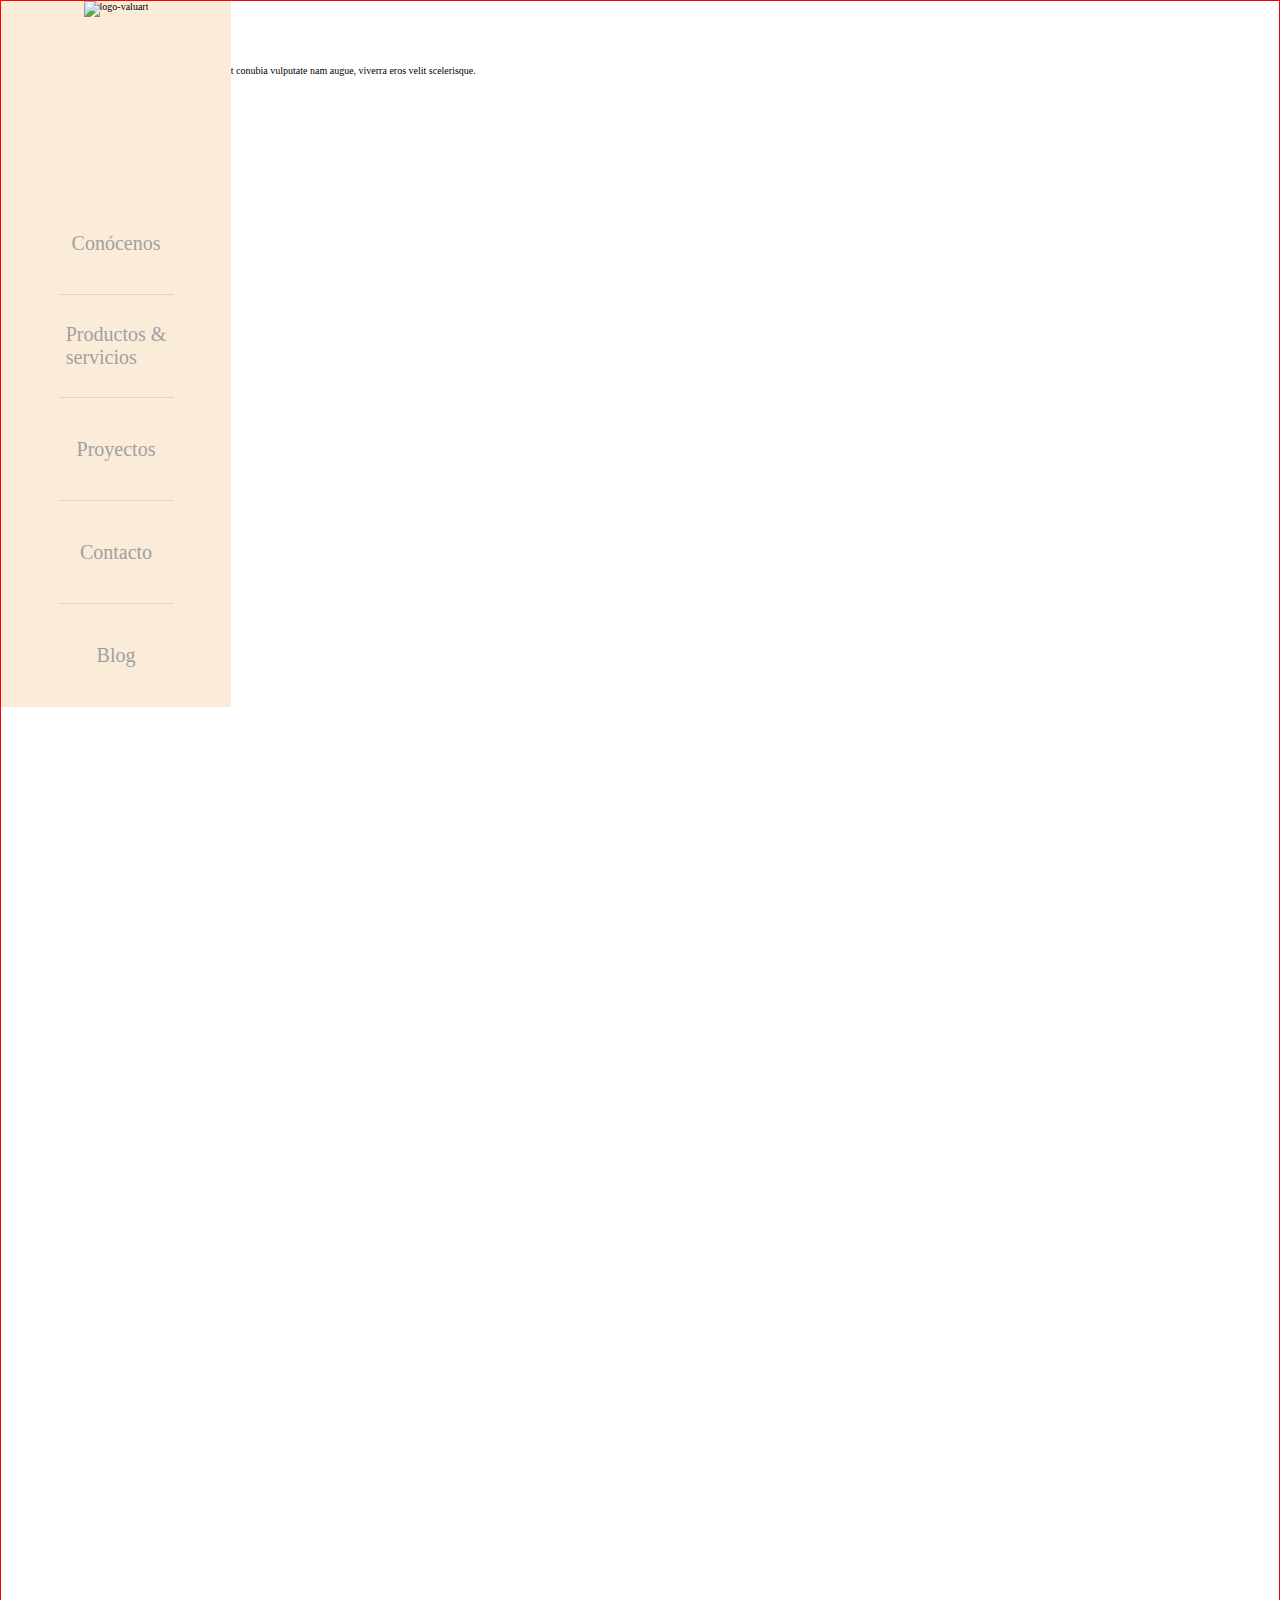
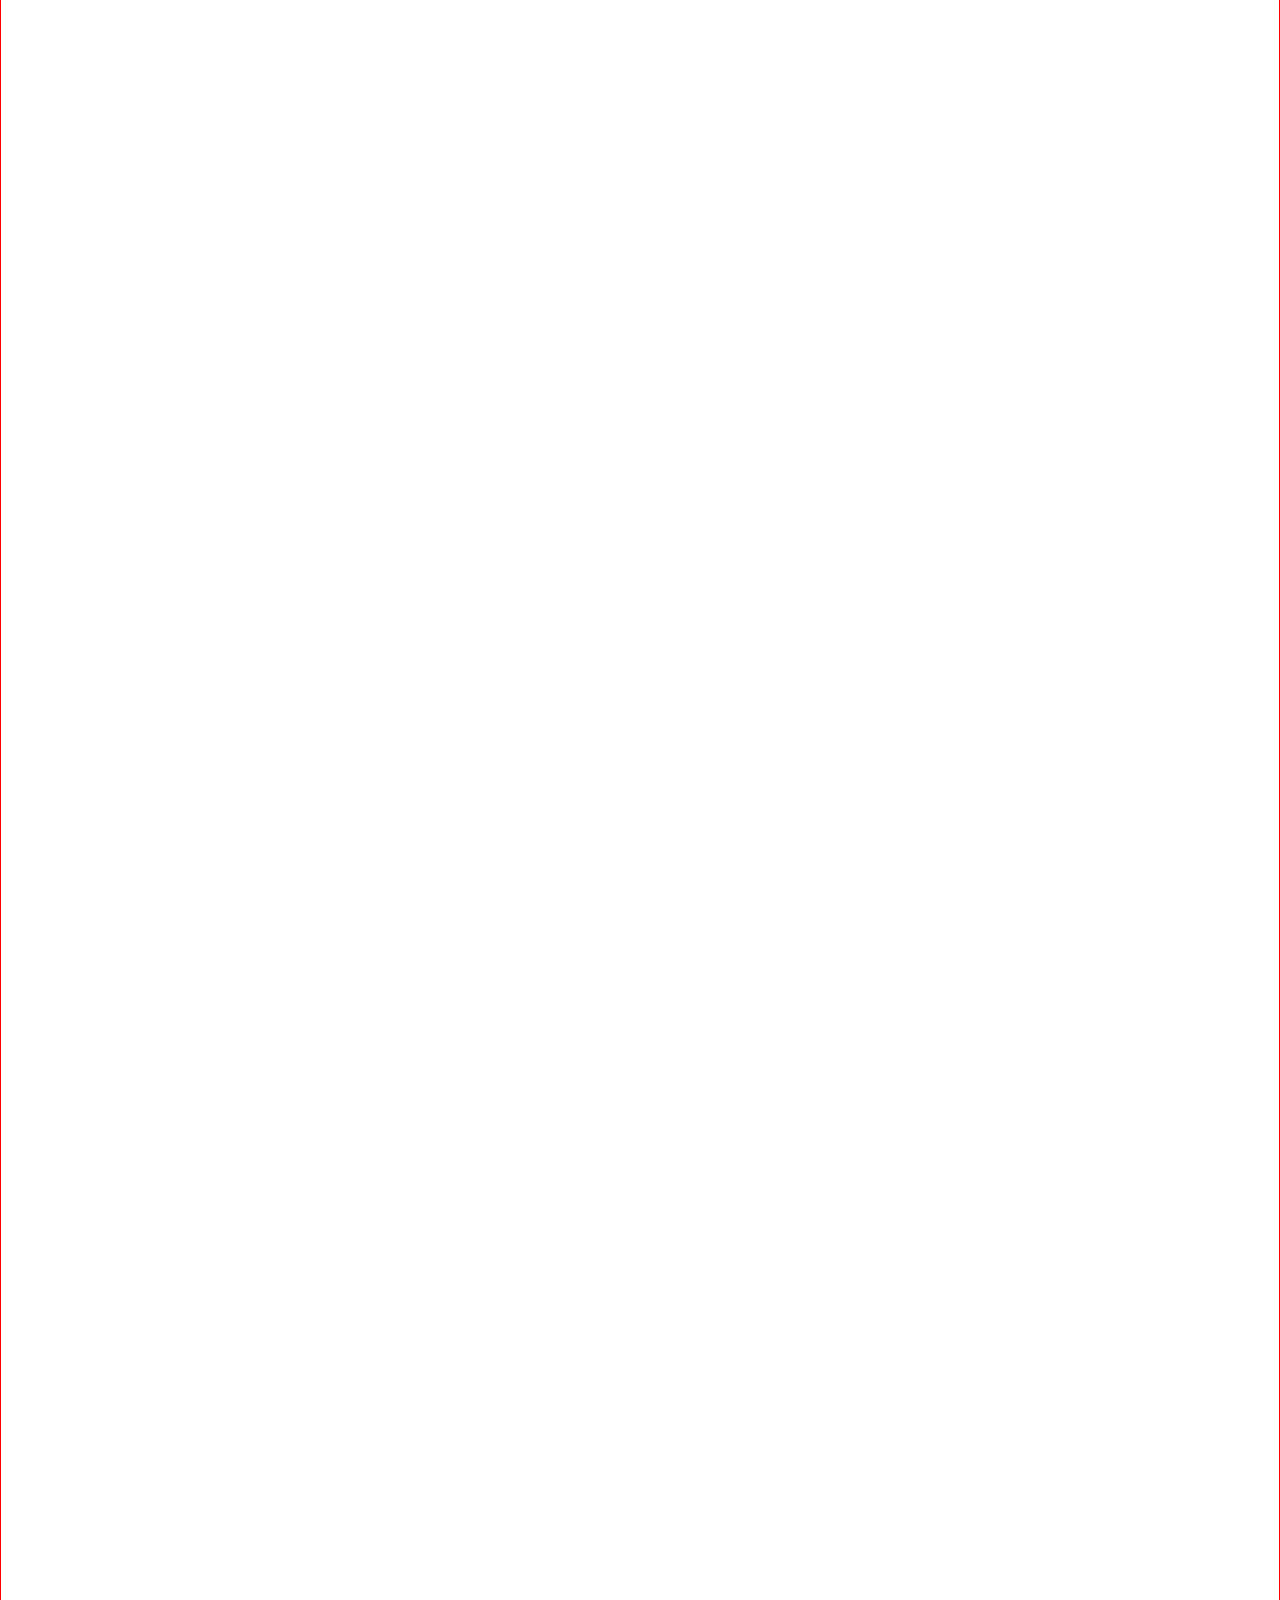
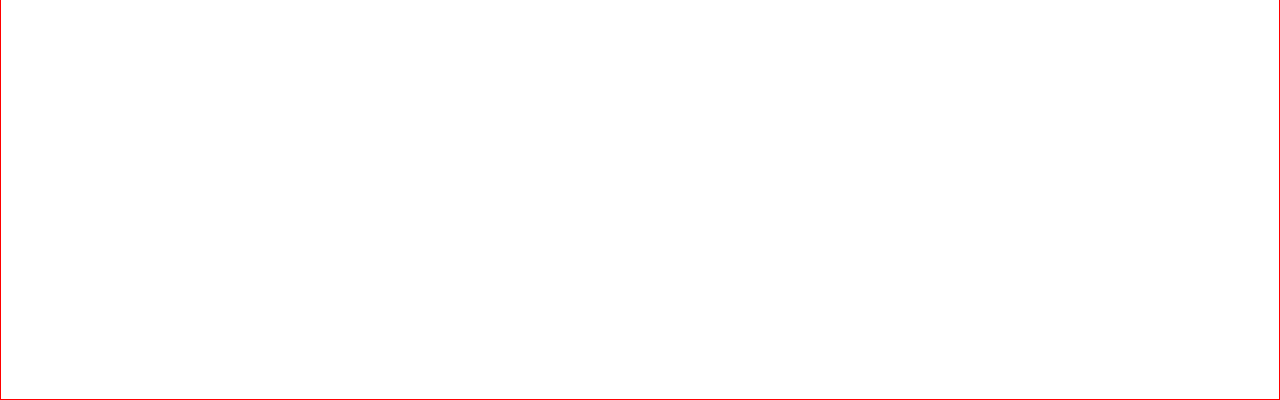
==== html/index.html @ 2ddb2eca "Finalizada barra de navegacion" ====
<!DOCTYPE html>
<html>
  <head>
    <meta charset="UTF-8">
    <link rel="stylesheet" href="../css/main.css">
    <meta name="viewport" content="width=device-width, initial-scale=1.0">
    <title>Valuart</title>
  </head>
  <body>
    <header class="navegation">
      <div class="navegation__icon"><img src="../img/Logo_Vualart.svg" alt="logo-valuart"></div>
      <nav>
        <ul>
          <li><a href="#">Conócenos</a></li>
          <li><a href="#">Productos & </br> servicios</a></li>
          <li><a href="#">Proyectos</a></li>
          <li><a href="#">Contacto</a></li>
          <li><a href="#">Blog</a></li>
        </ul>
      </nav>
    </header>
    <section class="banner">
      <div class="banner__img"><img src="img/"></div>
      <h1>Espacios </br> con personalidad</h1>
      <p>16 Lorem ipsum dolor sit amet consectetur, adipiscing elit conubia vulputate nam augue, viverra eros velit scelerisque.</p>
      <button class="banner__boton">Más info</button>
    </section>
  </body>
</html>
---- css/main.css ----
* {
  margin: 0;
  padding: 0;
  box-sizing: border-box;
}

body {
  width: 100%;
  max-width: 1366px;
  height: 400vh;
  margin: 0 auto;
  border: 1px solid red;
  font-size: 10px;
}

.navegation {
  display: flex;
  flex-direction: column;
  width: 230px;
  height: 706px;
  background-color: #FBECD9;
  justify-content: center;
  align-items: center;
  position: fixed;
}
.navegation__icon {
  display: flex;
  justify-content: center;
  width: 230px;
  height: 28.1em;
}
.navegation li {
  display: flex;
  flex-direction: column;
  align-items: center;
  width: 230px;
  height: 103px;
  list-style: none;
}
.navegation li a {
  display: flex;
  flex-direction: column;
  justify-content: center;
  align-items: center;
  width: inherit;
  height: inherit;
  font-size: 2em;
  color: #A0A0A0;
  text-decoration: none;
}
.navegation li a:hover {
  background-color: #EFE1C1;
}
.navegation li::after {
  content: "";
  width: 50%;
  border-bottom: 1px solid rgba(160, 160, 160, 0.3);
}
.navegation li:nth-child(5)::after {
  border-bottom: 0;
}
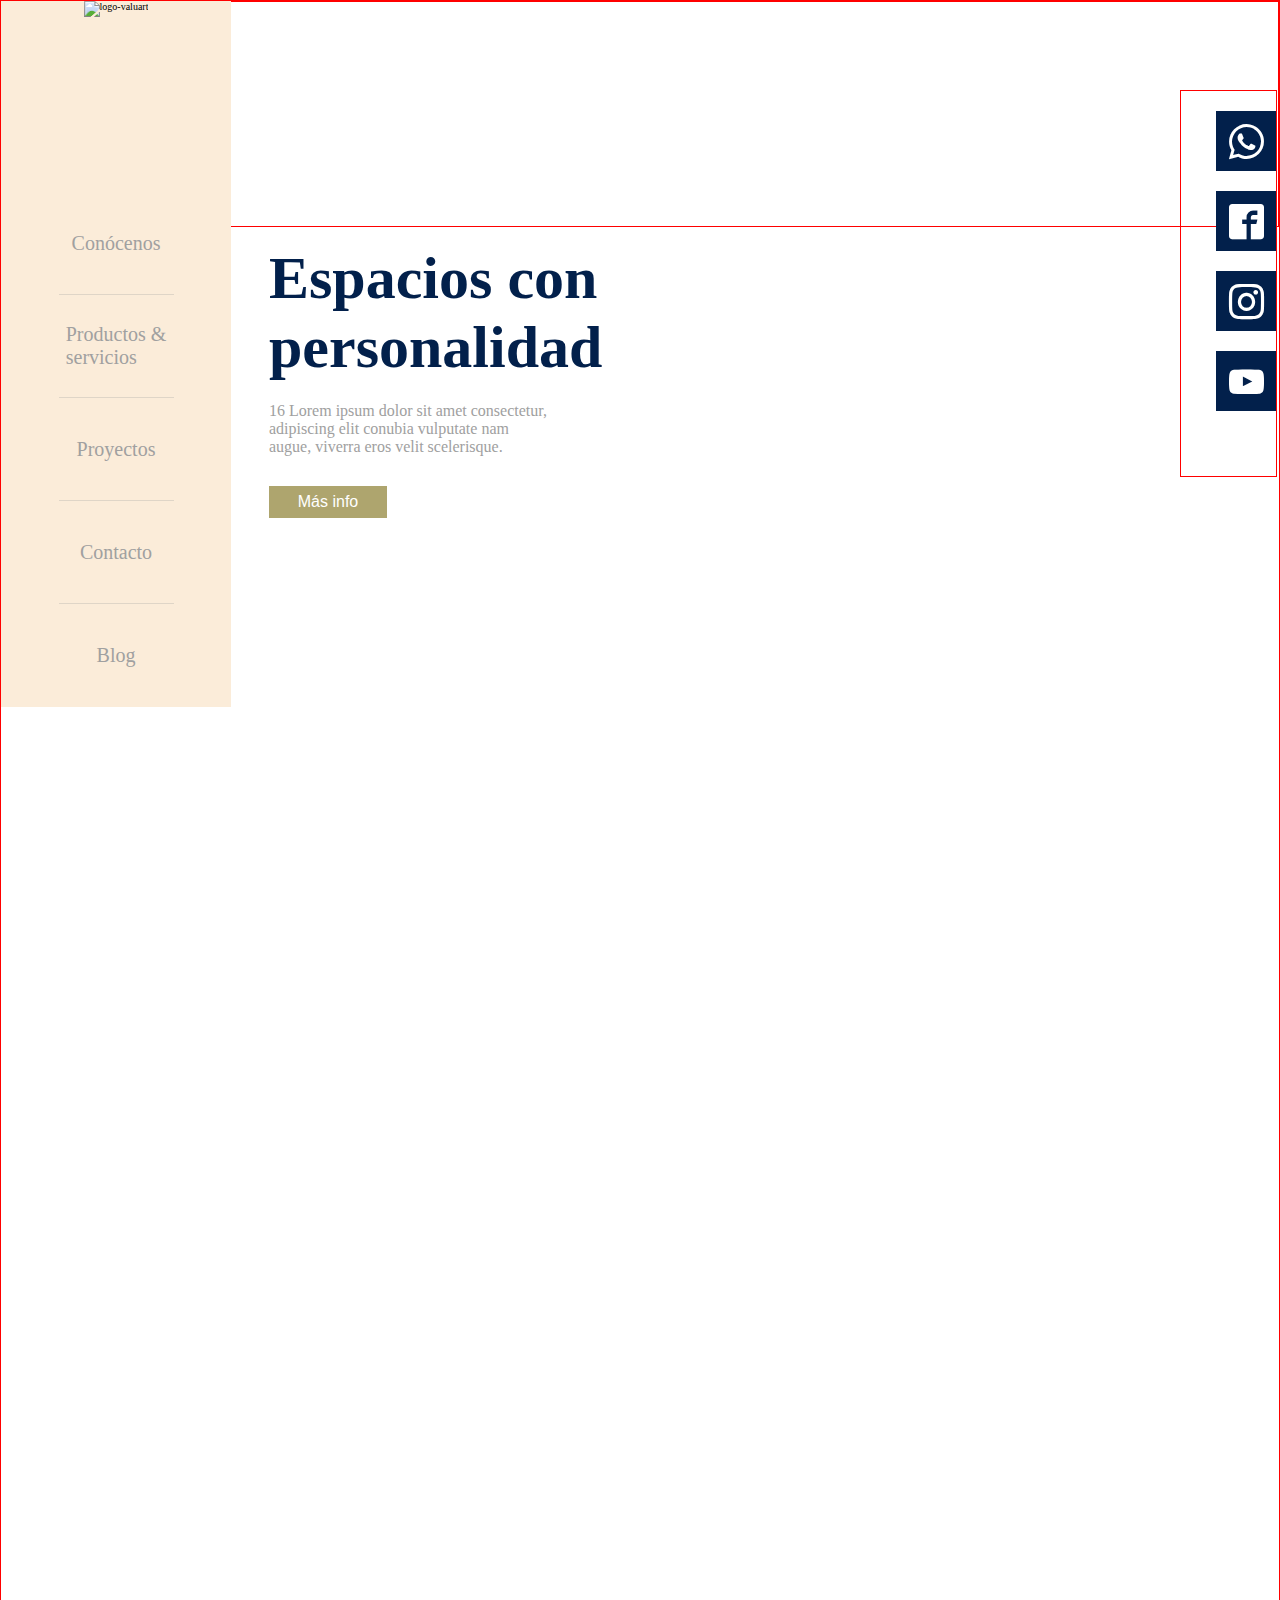
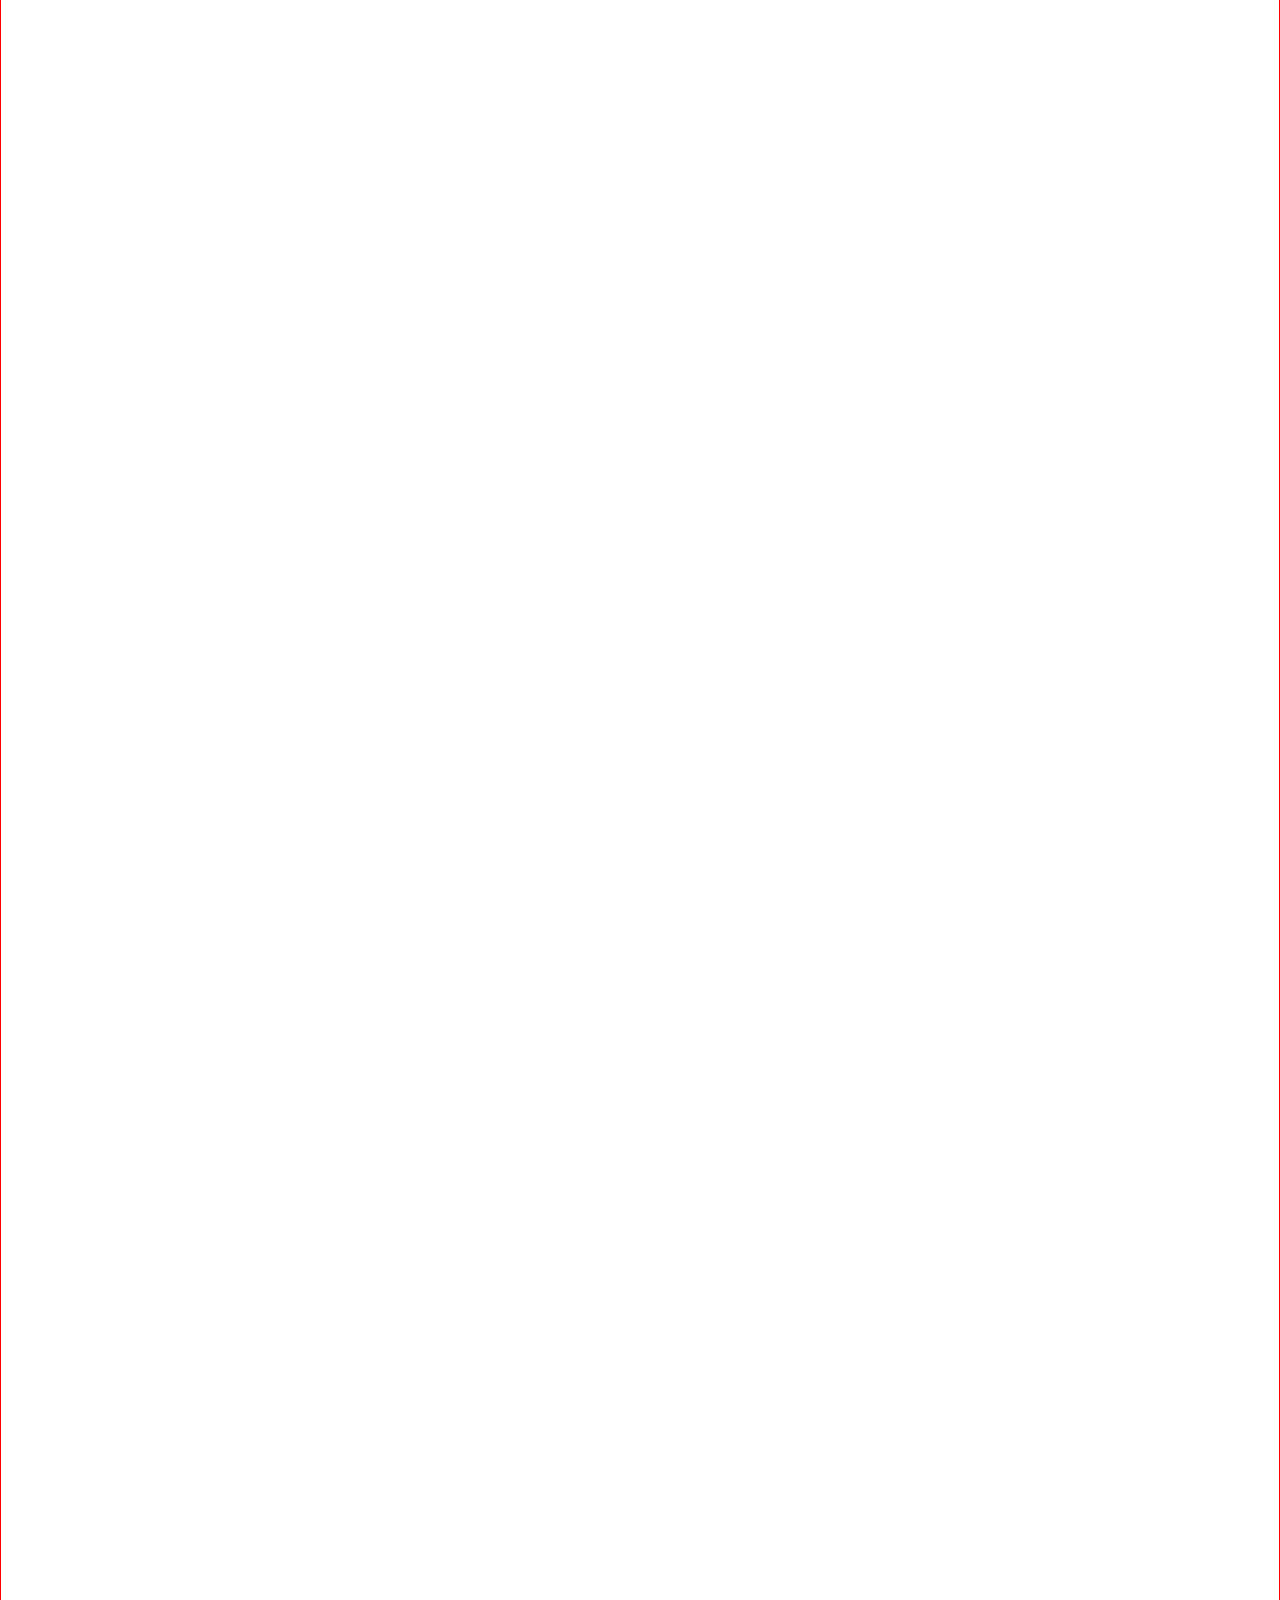
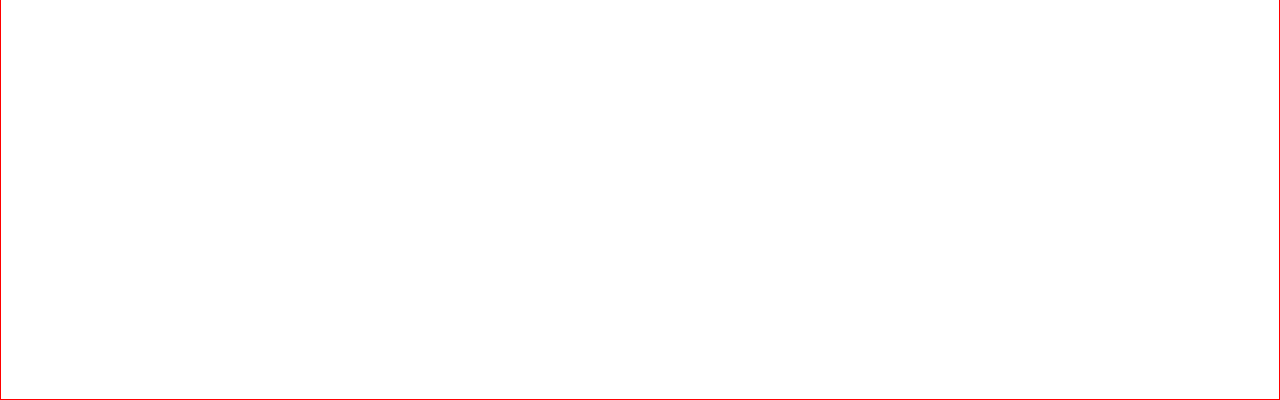
==== commit 03c38316: "Finalizacion de header" ====
--- a/html/index.html
+++ b/html/index.html
@@ -3,6 +3,8 @@
   <head>
     <meta charset="UTF-8">
     <link rel="stylesheet" href="../css/main.css">
+    <link rel="stylesheet" href="../css/style.css">
+    <link rel="font" href="icomoon.ttf">
     <meta name="viewport" content="width=device-width, initial-scale=1.0">
     <title>Valuart</title>
   </head>
@@ -19,10 +21,16 @@
         </ul>
       </nav>
     </header>
+    <section class="rrss">
+      <div class="rrss__icon"><a><span class="icon-whatsapp"></span></a></div>
+      <div class="rrss__icon"><a><span class="icon-facebook2"></span></a></div>
+      <div class="rrss__icon"><a><span class="icon-instagram"></span></a></div>
+      <div class="rrss__icon"><a><span class="icon-youtube"></span></a></div>
+    </section>
     <section class="banner">
-      <div class="banner__img"><img src="img/"></div>
-      <h1>Espacios </br> con personalidad</h1>
-      <p>16 Lorem ipsum dolor sit amet consectetur, adipiscing elit conubia vulputate nam augue, viverra eros velit scelerisque.</p>
+      <div class="banner__img"><img srcset="../img/Vualart-cover-6@2x.jpg , ../img/Vualart-cover-6.jpg x2"></div>
+      <h1>Espacios con personalidad</h1>
+      <p>16 Lorem ipsum dolor sit amet consectetur, </br>adipiscing elit conubia vulputate nam </br>augue, viverra eros velit scelerisque.</p>
       <button class="banner__boton">Más info</button>
     </section>
   </body>
--- a/css/main.css
+++ b/css/main.css
@@ -1,7 +1,50 @@
+@charset "UTF-8";
+@font-face {
+  font-family: "icomoon";
+  src: url("../fonts/icomoon.eot?ugz6d7");
+  src: url("fonts/icomoon.eot?ugz6d7#iefix") format("embedded-opentype"), url("../fonts/icomoon.ttf?ugz6d7") format("truetype"), url("../fonts/icomoon.woff?ugz6d7") format("woff"), url("../fonts/icomoon.svg?ugz6d7#icomoon") format("svg");
+  font-weight: normal;
+  font-style: normal;
+  font-display: block;
+}
+[class^=icon-], [class*=" icon-"] {
+  /* use !important to prevent issues with browser extensions that change fonts */
+  font-family: "icomoon" !important;
+  speak: none;
+  font-style: normal;
+  font-weight: normal;
+  font-variant: normal;
+  text-transform: none;
+  line-height: 1;
+  /* Better Font Rendering =========== */
+  -webkit-font-smoothing: antialiased;
+  -moz-osx-font-smoothing: grayscale;
+}
+
+.icon-facebook2:before {
+  content: "";
+}
+
+.icon-instagram:before {
+  content: "";
+}
+
+.icon-whatsapp:before {
+  content: "";
+}
+
+.icon-youtube:before {
+  content: "";
+}
+
 * {
   margin: 0;
   padding: 0;
   box-sizing: border-box;
+}
+
+html {
+  font-size: 10px;
 }
 
 body {
@@ -10,7 +53,6 @@
   height: 400vh;
   margin: 0 auto;
   border: 1px solid red;
-  font-size: 10px;
 }
 
 .navegation {
@@ -22,12 +64,13 @@
   justify-content: center;
   align-items: center;
   position: fixed;
+  z-index: 2;
 }
 .navegation__icon {
   display: flex;
   justify-content: center;
   width: 230px;
-  height: 28.1em;
+  height: 28.1rem;
 }
 .navegation li {
   display: flex;
@@ -44,7 +87,7 @@
   align-items: center;
   width: inherit;
   height: inherit;
-  font-size: 2em;
+  font-size: 2rem;
   color: #A0A0A0;
   text-decoration: none;
 }
@@ -58,4 +101,95 @@
 }
 .navegation li:nth-child(5)::after {
   border-bottom: 0;
+}
+
+.rrss {
+  display: flex;
+  flex-direction: column;
+  align-items: flex-end;
+  width: 9.7rem;
+  height: 38.7rem;
+  border: 1px solid red;
+  position: fixed;
+  top: 90px;
+  left: 92.2vw;
+  z-index: 2;
+}
+.rrss__icon {
+  display: flex;
+  flex-direction: column;
+  justify-content: center;
+  align-items: center;
+  width: 60px;
+  height: 60px;
+  margin-top: 20px;
+  background-color: #02204B;
+}
+.rrss__icon a {
+  width: inherit;
+  height: inherit;
+  display: flex;
+  align-items: center;
+  justify-content: center;
+}
+.rrss__icon .icon-whatsapp {
+  font-size: 35px;
+  color: white;
+}
+.rrss__icon .icon-facebook2 {
+  font-size: 35px;
+  color: white;
+}
+.rrss__icon .icon-instagram {
+  font-size: 35px;
+  color: white;
+}
+.rrss__icon .icon-youtube {
+  font-size: 35px;
+  color: white;
+}
+
+.banner {
+  width: 100%;
+  height: auto;
+  border: 1px solid red;
+  position: relative;
+}
+.banner__img {
+  width: 100%;
+  position: absolute;
+  overflow: hidden;
+}
+.banner__img img {
+  border-image: fill;
+  position: relative;
+  right: -130px;
+}
+.banner h1 {
+  width: 100%;
+  max-width: 350px;
+  font-size: 6em;
+  position: relative;
+  left: 267px;
+  top: 242px;
+  color: #02204B;
+  z-index: 2;
+}
+.banner p {
+  position: relative;
+  left: 267px;
+  top: 262px;
+  font-size: 1.6rem;
+  color: #A0A0A0;
+}
+.banner__boton {
+  position: relative;
+  left: 267px;
+  top: 292px;
+  width: 118px;
+  height: 32px;
+  font-size: 1.6rem;
+  background-color: #AEA56E;
+  color: white;
+  border: 0;
 }--- a/css/style.css
+++ b/css/style.css
@@ -0,0 +1,39 @@
+@font-face {
+  font-family: 'icomoon';
+  src:  url('fonts/icomoon.eot?ugz6d7');
+  src:  url('fonts/icomoon.eot?ugz6d7#iefix') format('embedded-opentype'),
+    url('fonts/icomoon.ttf?ugz6d7') format('truetype'),
+    url('fonts/icomoon.woff?ugz6d7') format('woff'),
+    url('fonts/icomoon.svg?ugz6d7#icomoon') format('svg');
+  font-weight: normal;
+  font-style: normal;
+  font-display: block;
+}
+
+[class^="icon-"], [class*=" icon-"] {
+  /* use !important to prevent issues with browser extensions that change fonts */
+  font-family: 'icomoon' !important;
+  speak: none;
+  font-style: normal;
+  font-weight: normal;
+  font-variant: normal;
+  text-transform: none;
+  line-height: 1;
+
+  /* Better Font Rendering =========== */
+  -webkit-font-smoothing: antialiased;
+  -moz-osx-font-smoothing: grayscale;
+}
+
+.icon-facebook2:before {
+  content: "\ea91";
+}
+.icon-instagram:before {
+  content: "\ea92";
+}
+.icon-whatsapp:before {
+  content: "\ea93";
+}
+.icon-youtube:before {
+  content: "\ea9d";
+}
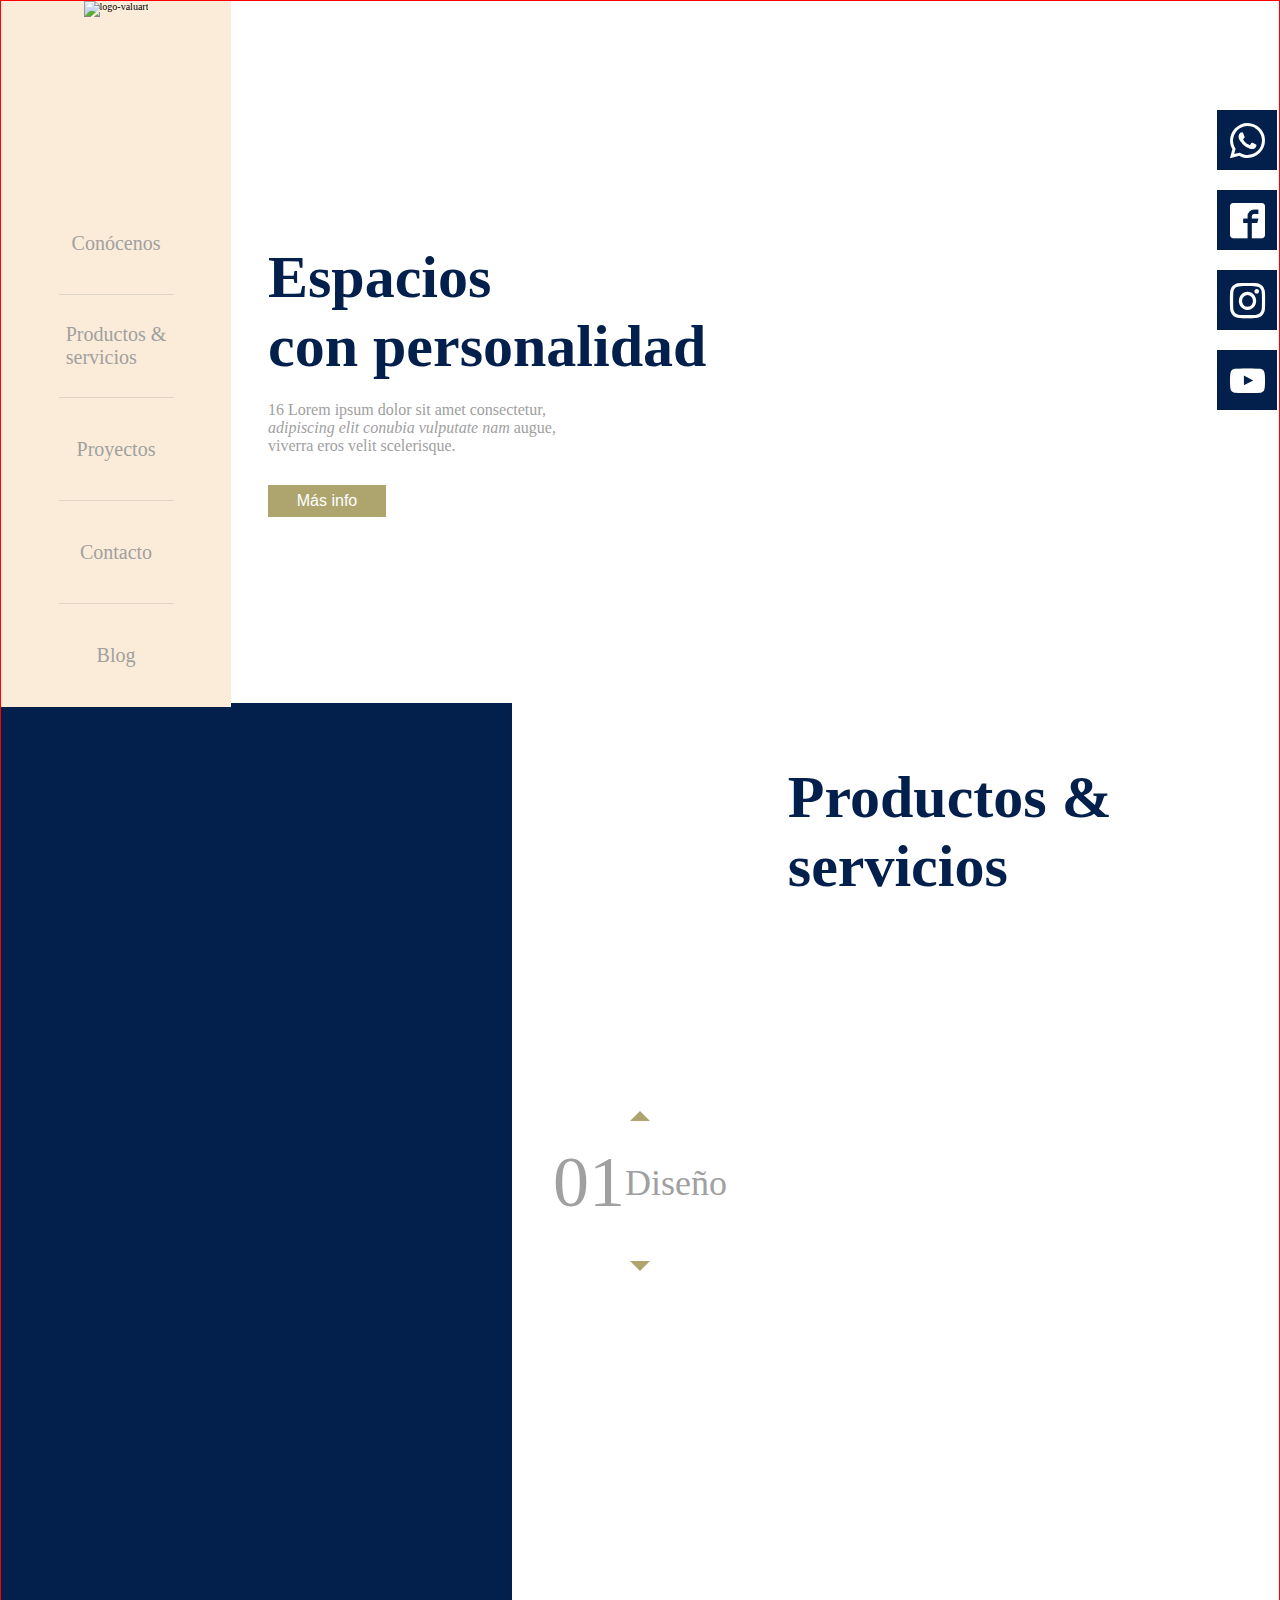
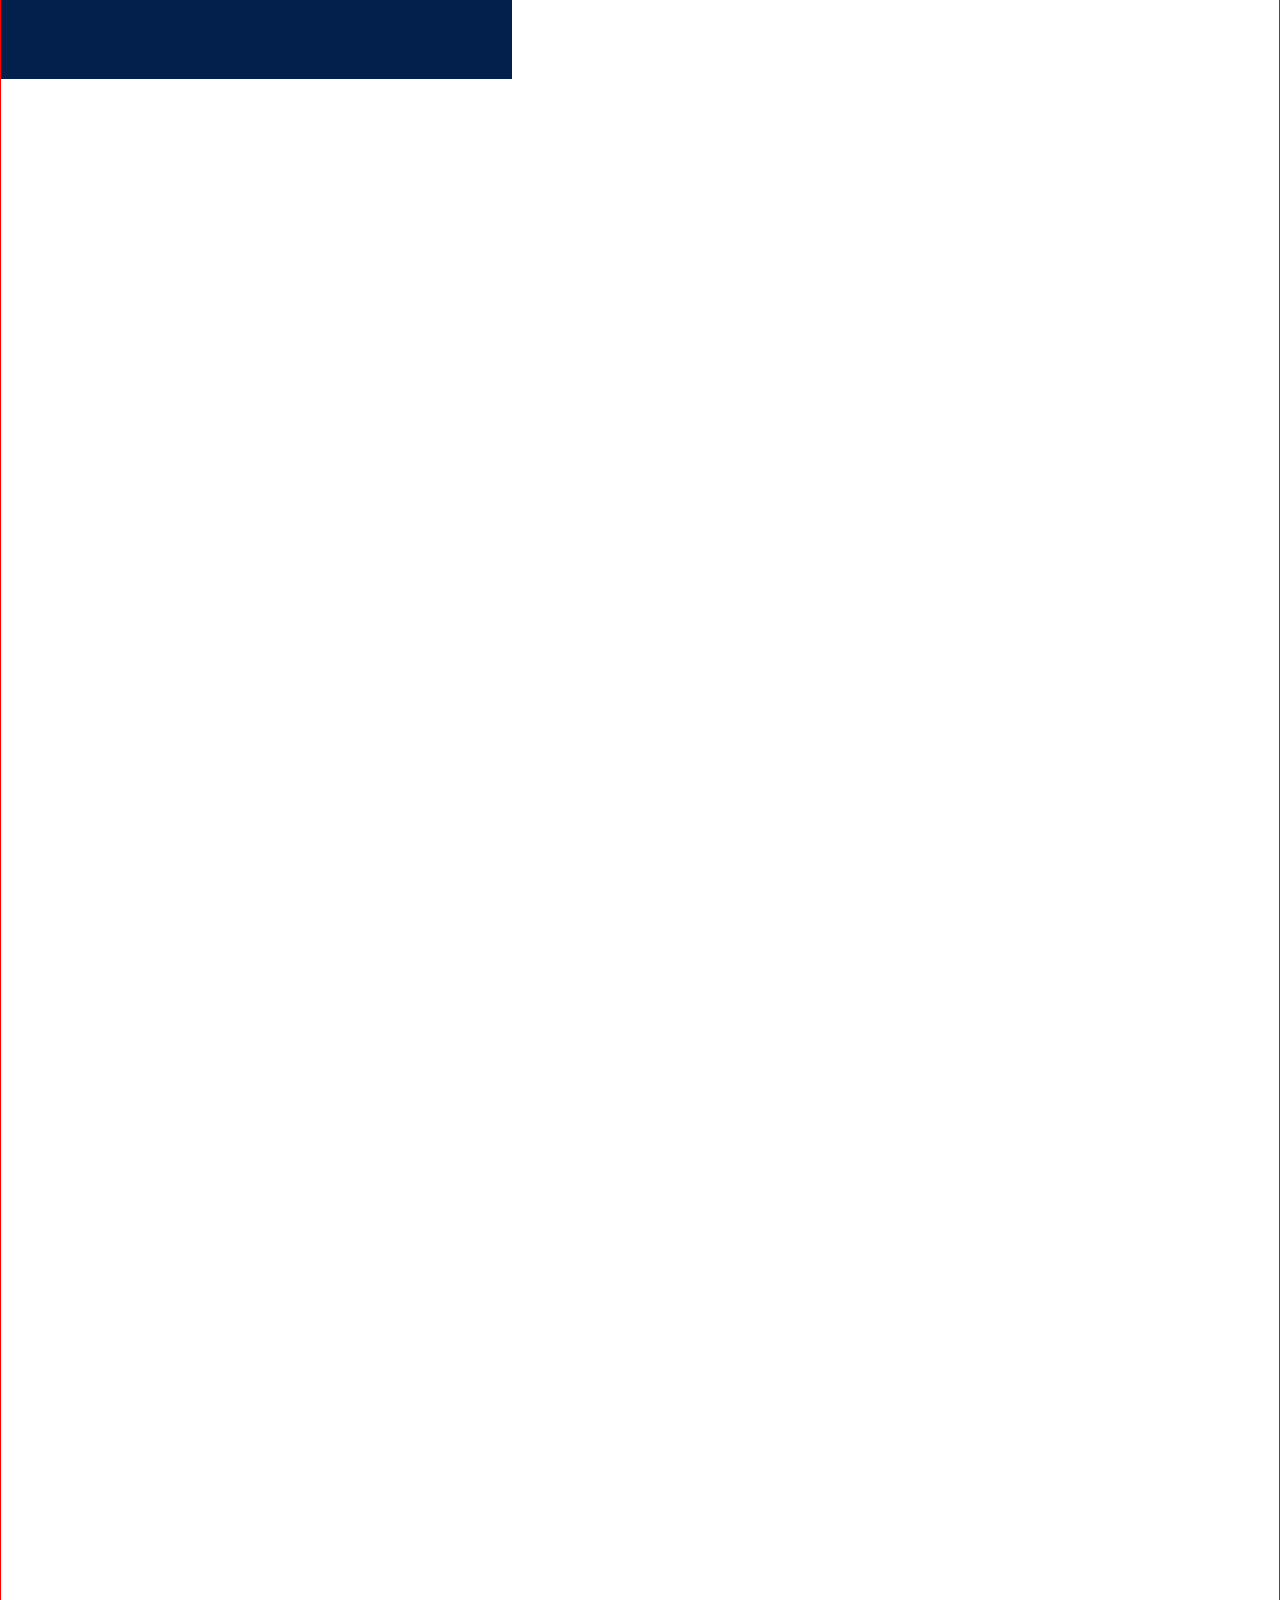
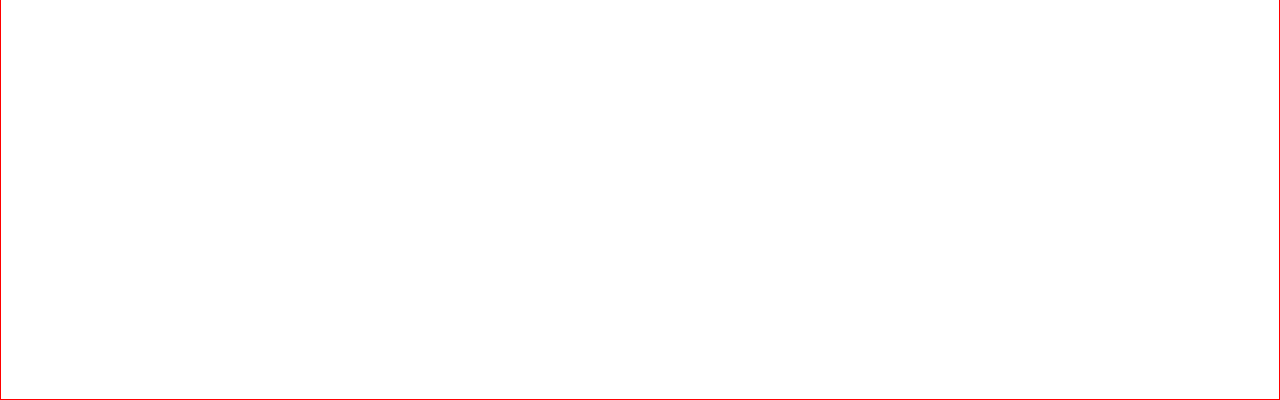
==== commit 4ce10122: "Productos y template modular iniciados" ====
--- a/html/index.html
+++ b/html/index.html
@@ -29,9 +29,33 @@
     </section>
     <section class="banner">
       <div class="banner__img"><img srcset="../img/Vualart-cover-6@2x.jpg , ../img/Vualart-cover-6.jpg x2"></div>
-      <h1>Espacios con personalidad</h1>
-      <p>16 Lorem ipsum dolor sit amet consectetur, </br>adipiscing elit conubia vulputate nam </br>augue, viverra eros velit scelerisque.</p>
+      <h1>Espacios</br>con personalidad</h1>
+      <p>16 Lorem ipsum dolor sit amet consectetur, </br> <em>adipiscing elit conubia vulputate nam</em> augue,</br> viverra eros velit scelerisque.</p>
       <button class="banner__boton">Más info</button>
+    </section>
+    <section class="products">
+      <div class="products__caja-azul"></div>
+      <div class="products__caja-productos">
+        <div class="arrow__up"></div>
+        <ul>
+          <li>
+            <p>01 </p><a href="">Diseño</a>
+          </li>
+          <li>
+            <p>02</p><a href="">Mobiliario</a>
+          </li>
+          <li>
+            <p>03 <a href="">Construcción</a></p>
+          </li>
+          <li>
+            <p>04 <a href="">Remodelación</a></p>
+          </li>
+        </ul>
+        <div class="arrow__down"></div>
+      </div>
+      <div class="products__caja-img">
+        <h1>Productos &</br> servicios</h1><img srcset="../img/lampara-vualart.png, ../img/lampara-vualart@2x.png x2" alt="">
+      </div>
     </section>
   </body>
 </html>--- a/css/main.css
+++ b/css/main.css
@@ -10,7 +10,6 @@
 [class^=icon-], [class*=" icon-"] {
   /* use !important to prevent issues with browser extensions that change fonts */
   font-family: "icomoon" !important;
-  speak: none;
   font-style: normal;
   font-weight: normal;
   font-variant: normal;
@@ -109,7 +108,6 @@
   align-items: flex-end;
   width: 9.7rem;
   height: 38.7rem;
-  border: 1px solid red;
   position: fixed;
   top: 90px;
   left: 92.2vw;
@@ -151,8 +149,7 @@
 
 .banner {
   width: 100%;
-  height: auto;
-  border: 1px solid red;
+  height: 70.2rem;
   position: relative;
 }
 .banner__img {
@@ -161,13 +158,11 @@
   overflow: hidden;
 }
 .banner__img img {
-  border-image: fill;
   position: relative;
   right: -130px;
 }
 .banner h1 {
   width: 100%;
-  max-width: 350px;
   font-size: 6em;
   position: relative;
   left: 267px;
@@ -192,4 +187,86 @@
   background-color: #AEA56E;
   color: white;
   border: 0;
+}
+
+.products {
+  width: 100%;
+  height: 97.6rem;
+  display: grid;
+  grid-template-columns: 2fr 1fr 2fr;
+  grid-template-rows: 1fr 1fr 1fr;
+}
+.products__caja-azul {
+  grid-column-start: 1;
+  grid-column-end: 2;
+  grid-row-start: 1;
+  grid-row-end: 4;
+  background-color: #02204B;
+  background-image: url("../img/patron.svg");
+  background-image: cover;
+}
+.products__caja-productos {
+  display: flex;
+  flex-direction: column;
+  align-items: center;
+  justify-content: center;
+  grid-column-start: 2;
+  grid-column-end: 3;
+  grid-row-start: 1;
+  grid-row-end: 4;
+}
+.products__caja-productos .arrow__up {
+  margin: 20px;
+  border-bottom: 10px solid #AEA56E;
+  border-top: 10px solid rgba(255, 255, 255, 0);
+  border-left: 10px solid rgba(255, 255, 255, 0);
+  border-right: 10px solid rgba(255, 255, 255, 0);
+}
+.products__caja-productos ul {
+  display: flex;
+  flex-direction: column;
+  width: 100%;
+  max-width: 313px;
+  height: 100px;
+  overflow: hidden;
+}
+.products__caja-productos ul li {
+  display: flex;
+  list-style: none;
+  align-items: center;
+  justify-content: center;
+}
+.products__caja-productos ul li p {
+  font-size: 72px;
+  color: #A0A0A0;
+}
+.products__caja-productos ul li a {
+  text-decoration: none;
+  color: #A0A0A0;
+  font-size: 36px;
+}
+.products__caja-productos .arrow__down {
+  margin: 20px;
+  border-top: 10px solid #AEA56E;
+  border-bottom: 10px solid rgba(255, 255, 255, 0);
+  border-left: 10px solid rgba(255, 255, 255, 0);
+  border-right: 10px solid rgba(255, 255, 255, 0);
+}
+.products__caja-img {
+  display: flex;
+  flex-direction: column;
+  width: 100%;
+  height: 976px;
+  overflow: hidden;
+}
+.products__caja-img h1 {
+  width: 100%;
+  height: 100%;
+  color: #02204B;
+  font-size: 6em;
+  padding: 60px 20px;
+}
+.products__caja-img img {
+  width: 100%;
+  object-fit: contain;
 }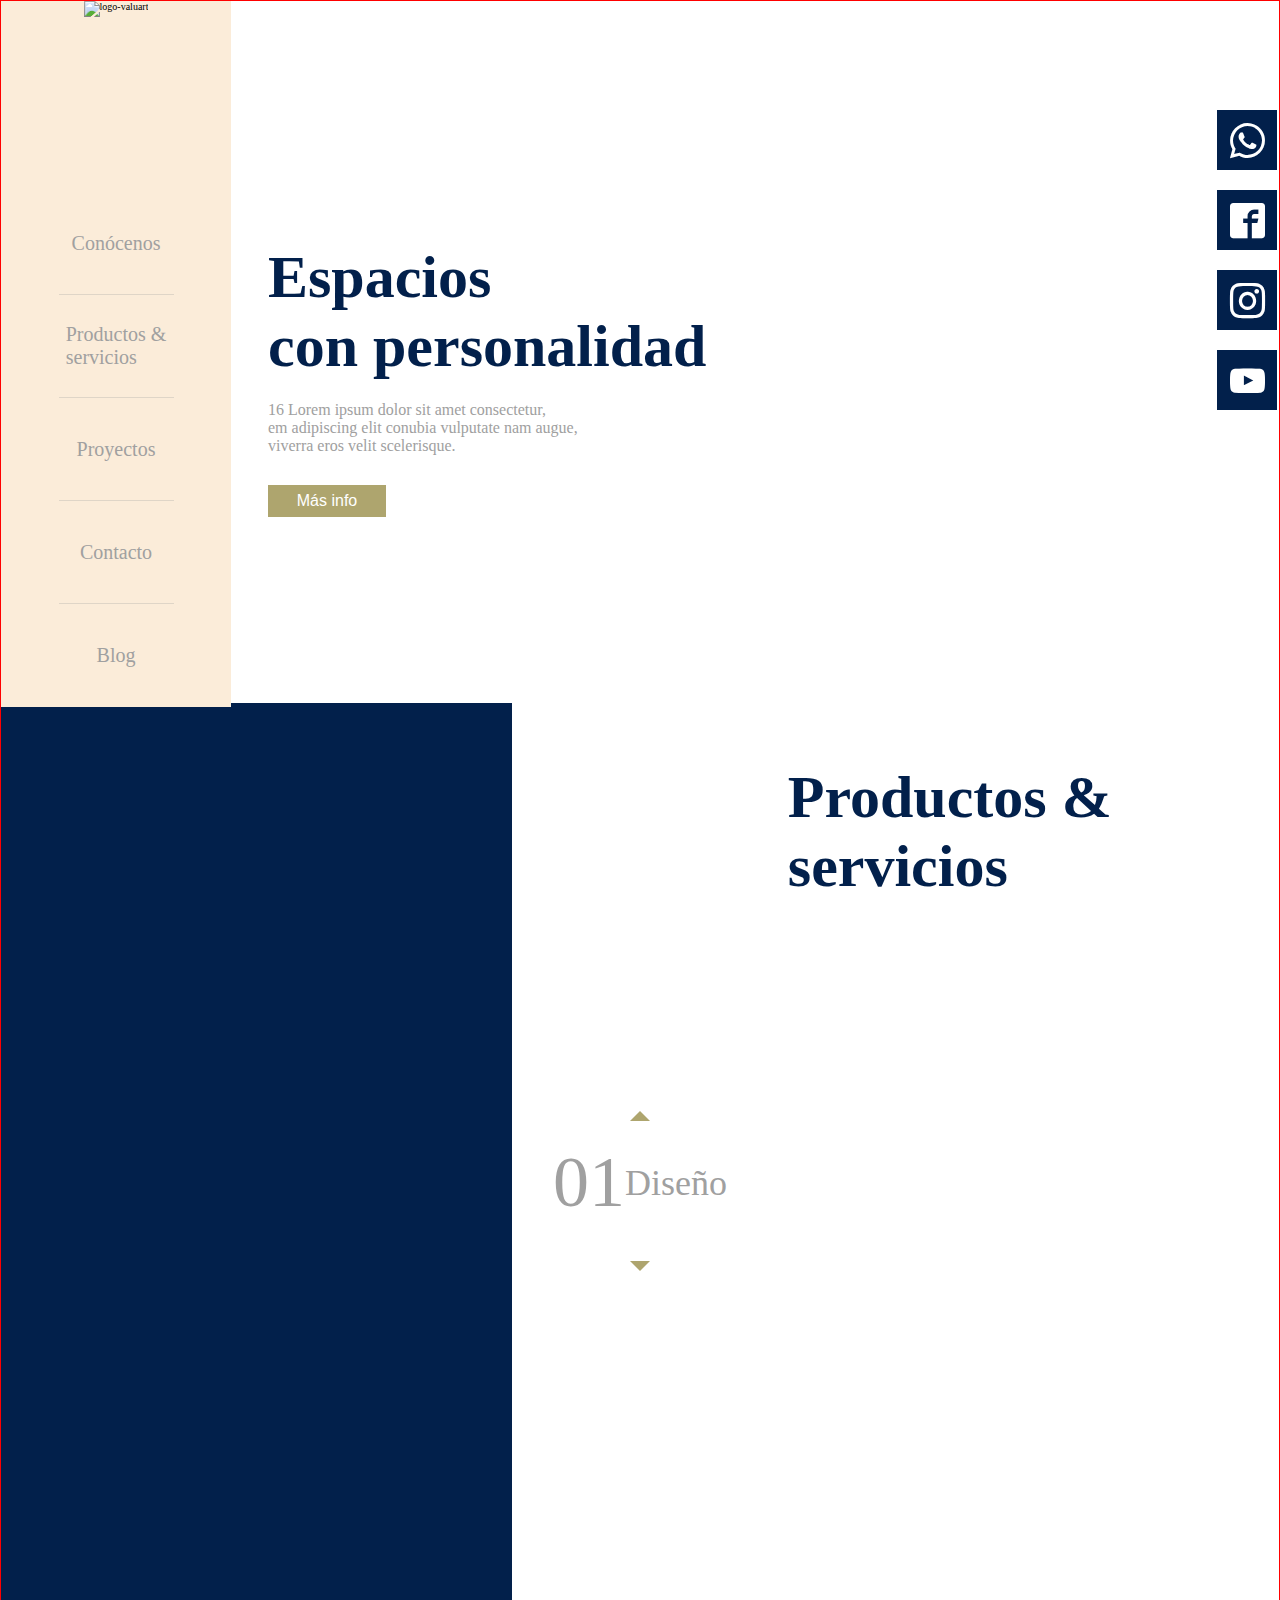
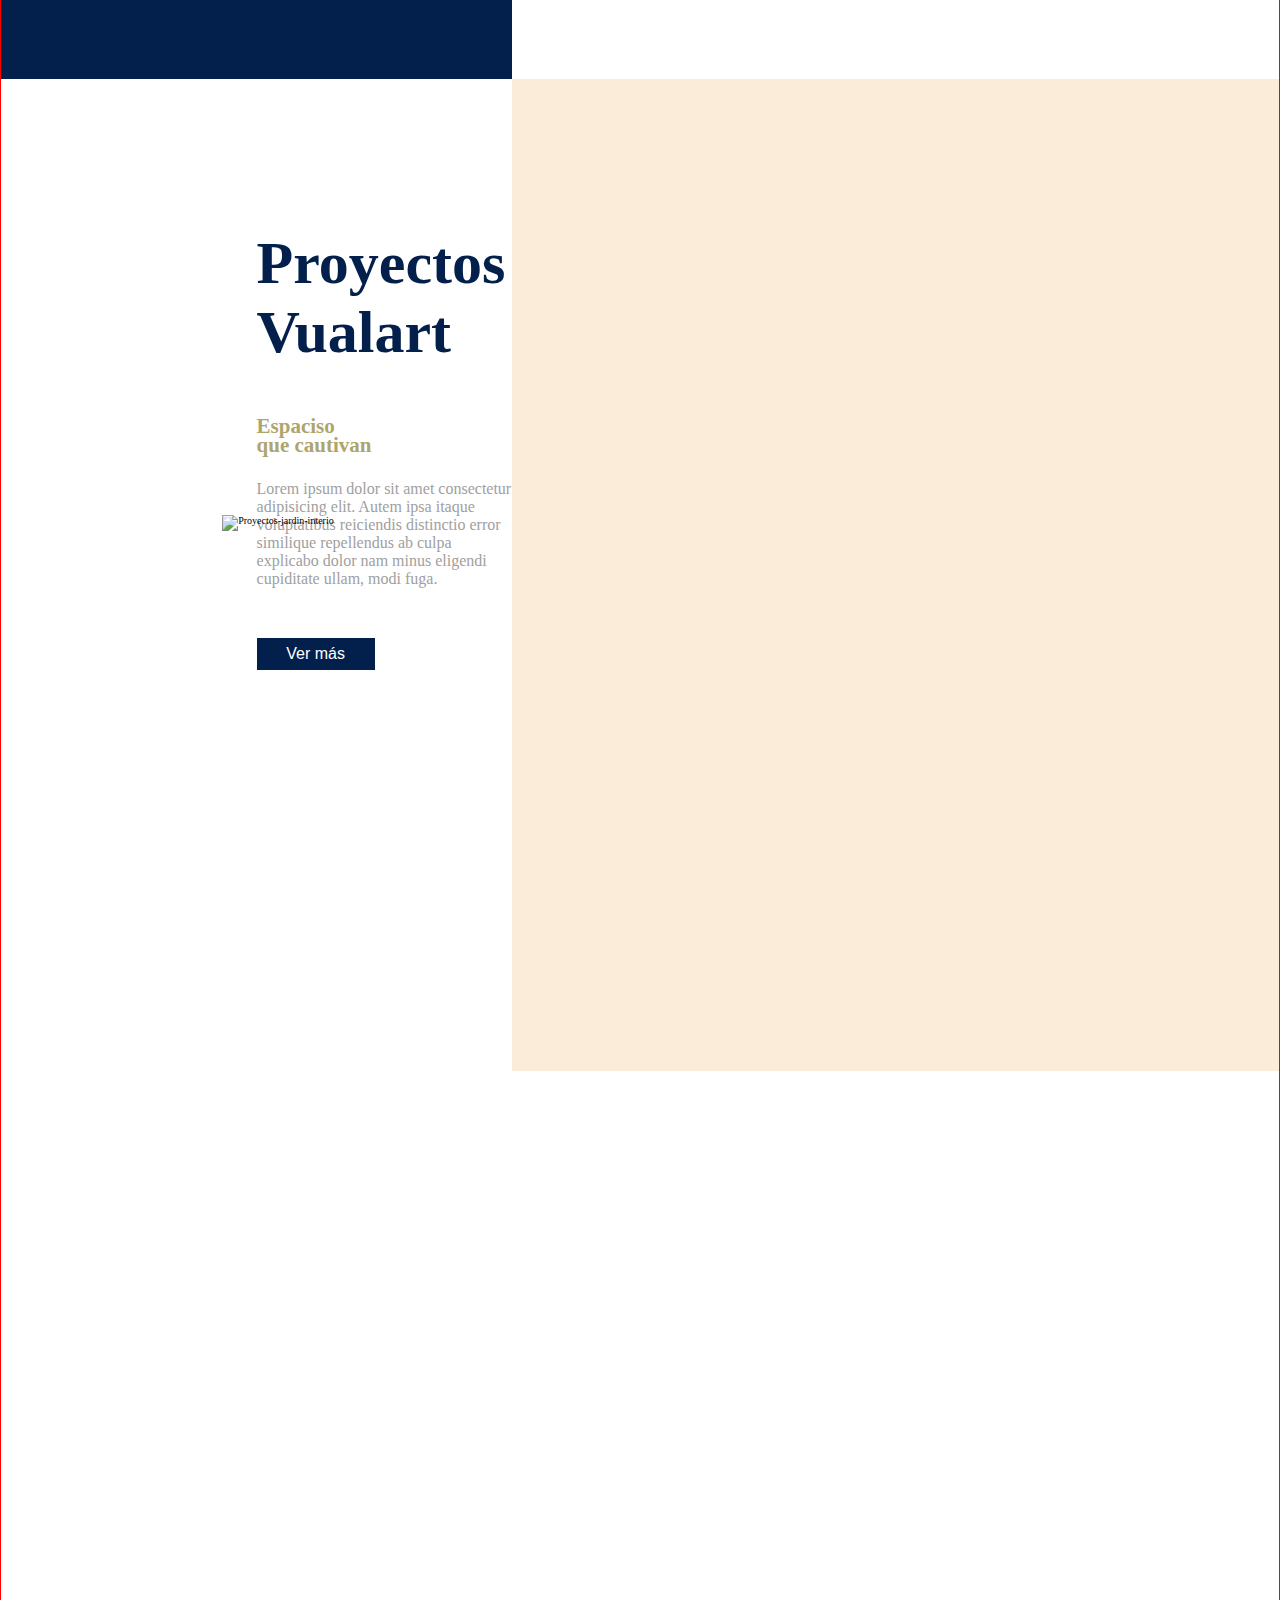
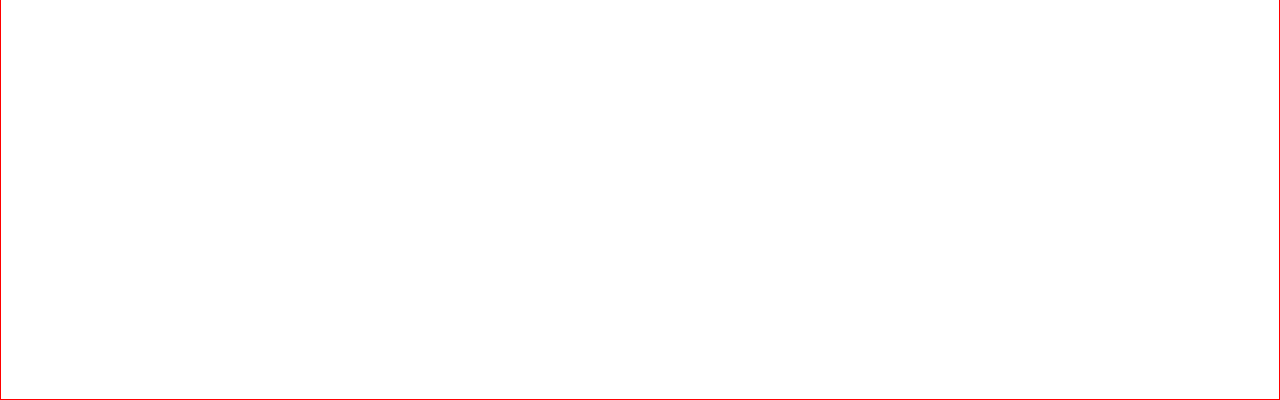
==== commit f7f2c51b: "seccion proyectos finalizada" ====
--- a/html/index.html
+++ b/html/index.html
@@ -28,9 +28,9 @@
       <div class="rrss__icon"><a><span class="icon-youtube"></span></a></div>
     </section>
     <section class="banner">
-      <div class="banner__img"><img srcset="../img/Vualart-cover-6@2x.jpg , ../img/Vualart-cover-6.jpg x2"></div>
+      <div class="banner__img"><img srcset="../img/banner-1.png , ../img/banner-1@2x.png x2"></div>
       <h1>Espacios</br>con personalidad</h1>
-      <p>16 Lorem ipsum dolor sit amet consectetur, </br> <em>adipiscing elit conubia vulputate nam</em> augue,</br> viverra eros velit scelerisque.</p>
+      <p>16 Lorem ipsum dolor sit amet consectetur, </br> em adipiscing elit conubia vulputate nam augue,</br> viverra eros velit scelerisque.</p>
       <button class="banner__boton">Más info</button>
     </section>
     <section class="products">
@@ -57,5 +57,14 @@
         <h1>Productos &</br> servicios</h1><img srcset="../img/lampara-vualart.png, ../img/lampara-vualart@2x.png x2" alt="">
       </div>
     </section>
+    <section class="proyectos">
+      <div class="proyectos__contenido">
+        <h1>Proyectos Vualart</h1>
+        <h3 class="subtitulos">Espaciso </br>que cautivan</h3>
+        <p>Lorem ipsum dolor sit amet consectetur adipisicing elit. Autem ipsa itaque voluptatibus reiciendis distinctio error similique repellendus ab culpa explicabo dolor nam minus eligendi cupiditate ullam, modi fuga.</p>
+        <button>Ver más</button>
+      </div>
+      <div class="proyectos__caja-crema"><img src="../img/Proyectos-jardin-interior.png" alt="Proyectos-jardin-interio"></div>
+    </section>
   </body>
 </html>--- a/css/main.css
+++ b/css/main.css
@@ -36,6 +36,22 @@
   content: "";
 }
 
+.arrow__up, .products__caja-productos .arrow__up {
+  margin: 20px;
+  border-bottom: 10px solid #AEA56E;
+  border-top: 10px solid rgba(255, 255, 255, 0);
+  border-left: 10px solid rgba(255, 255, 255, 0);
+  border-right: 10px solid rgba(255, 255, 255, 0);
+}
+
+.arrow__down, .products__caja-productos .arrow__down {
+  margin: 20px;
+  border-top: 10px solid #AEA56E;
+  border-bottom: 10px solid rgba(255, 255, 255, 0);
+  border-left: 10px solid rgba(255, 255, 255, 0);
+  border-right: 10px solid rgba(255, 255, 255, 0);
+}
+
 * {
   margin: 0;
   padding: 0;
@@ -155,11 +171,9 @@
 .banner__img {
   width: 100%;
   position: absolute;
-  overflow: hidden;
 }
 .banner__img img {
   position: relative;
-  right: -130px;
 }
 .banner h1 {
   width: 100%;
@@ -215,13 +229,6 @@
   grid-row-start: 1;
   grid-row-end: 4;
 }
-.products__caja-productos .arrow__up {
-  margin: 20px;
-  border-bottom: 10px solid #AEA56E;
-  border-top: 10px solid rgba(255, 255, 255, 0);
-  border-left: 10px solid rgba(255, 255, 255, 0);
-  border-right: 10px solid rgba(255, 255, 255, 0);
-}
 .products__caja-productos ul {
   display: flex;
   flex-direction: column;
@@ -244,13 +251,6 @@
   text-decoration: none;
   color: #A0A0A0;
   font-size: 36px;
-}
-.products__caja-productos .arrow__down {
-  margin: 20px;
-  border-top: 10px solid #AEA56E;
-  border-bottom: 10px solid rgba(255, 255, 255, 0);
-  border-left: 10px solid rgba(255, 255, 255, 0);
-  border-right: 10px solid rgba(255, 255, 255, 0);
 }
 .products__caja-img {
   display: flex;
@@ -269,4 +269,64 @@
 .products__caja-img img {
   width: 100%;
   object-fit: contain;
+}
+
+.proyectos {
+  display: grid;
+  position: relative;
+  grid-template-columns: 1fr 1fr 3fr;
+  grid-template-rows: repeat(3, 1fr);
+  width: 100%;
+  height: 992px;
+}
+.proyectos__contenido {
+  grid-column-start: 2;
+  grid-column-end: 3;
+  grid-row-start: 1;
+  grid-row-end: 3;
+}
+.proyectos__contenido h1 {
+  width: 100%;
+  font-size: 6em;
+  position: relative;
+  padding-top: 150px;
+  color: #02204B;
+}
+.proyectos__contenido h3 {
+  font-size: 21px;
+  line-height: 0.9em;
+  color: #AEA56E;
+  margin-top: 50px;
+}
+.proyectos__contenido p {
+  margin-top: 25px;
+  font-size: 1.6rem;
+  color: #A0A0A0;
+}
+.proyectos__contenido button {
+  position: relative;
+  margin-top: 50px;
+  z-index: 3;
+  cursor: pointer;
+  width: 118px;
+  height: 32px;
+  font-size: 1.6rem;
+  background-color: #02204B;
+  color: white;
+  border: 0;
+}
+.proyectos__caja-crema {
+  position: relative;
+  grid-column-start: 3;
+  grid-column-end: 4;
+  grid-row-start: 1;
+  grid-row-end: 4;
+  background-color: #FBECD9;
+  background-image: url("../img/patron.svg");
+}
+.proyectos__caja-crema img {
+  width: 135%;
+  position: absolute;
+  left: -290px;
+  top: 44%;
 }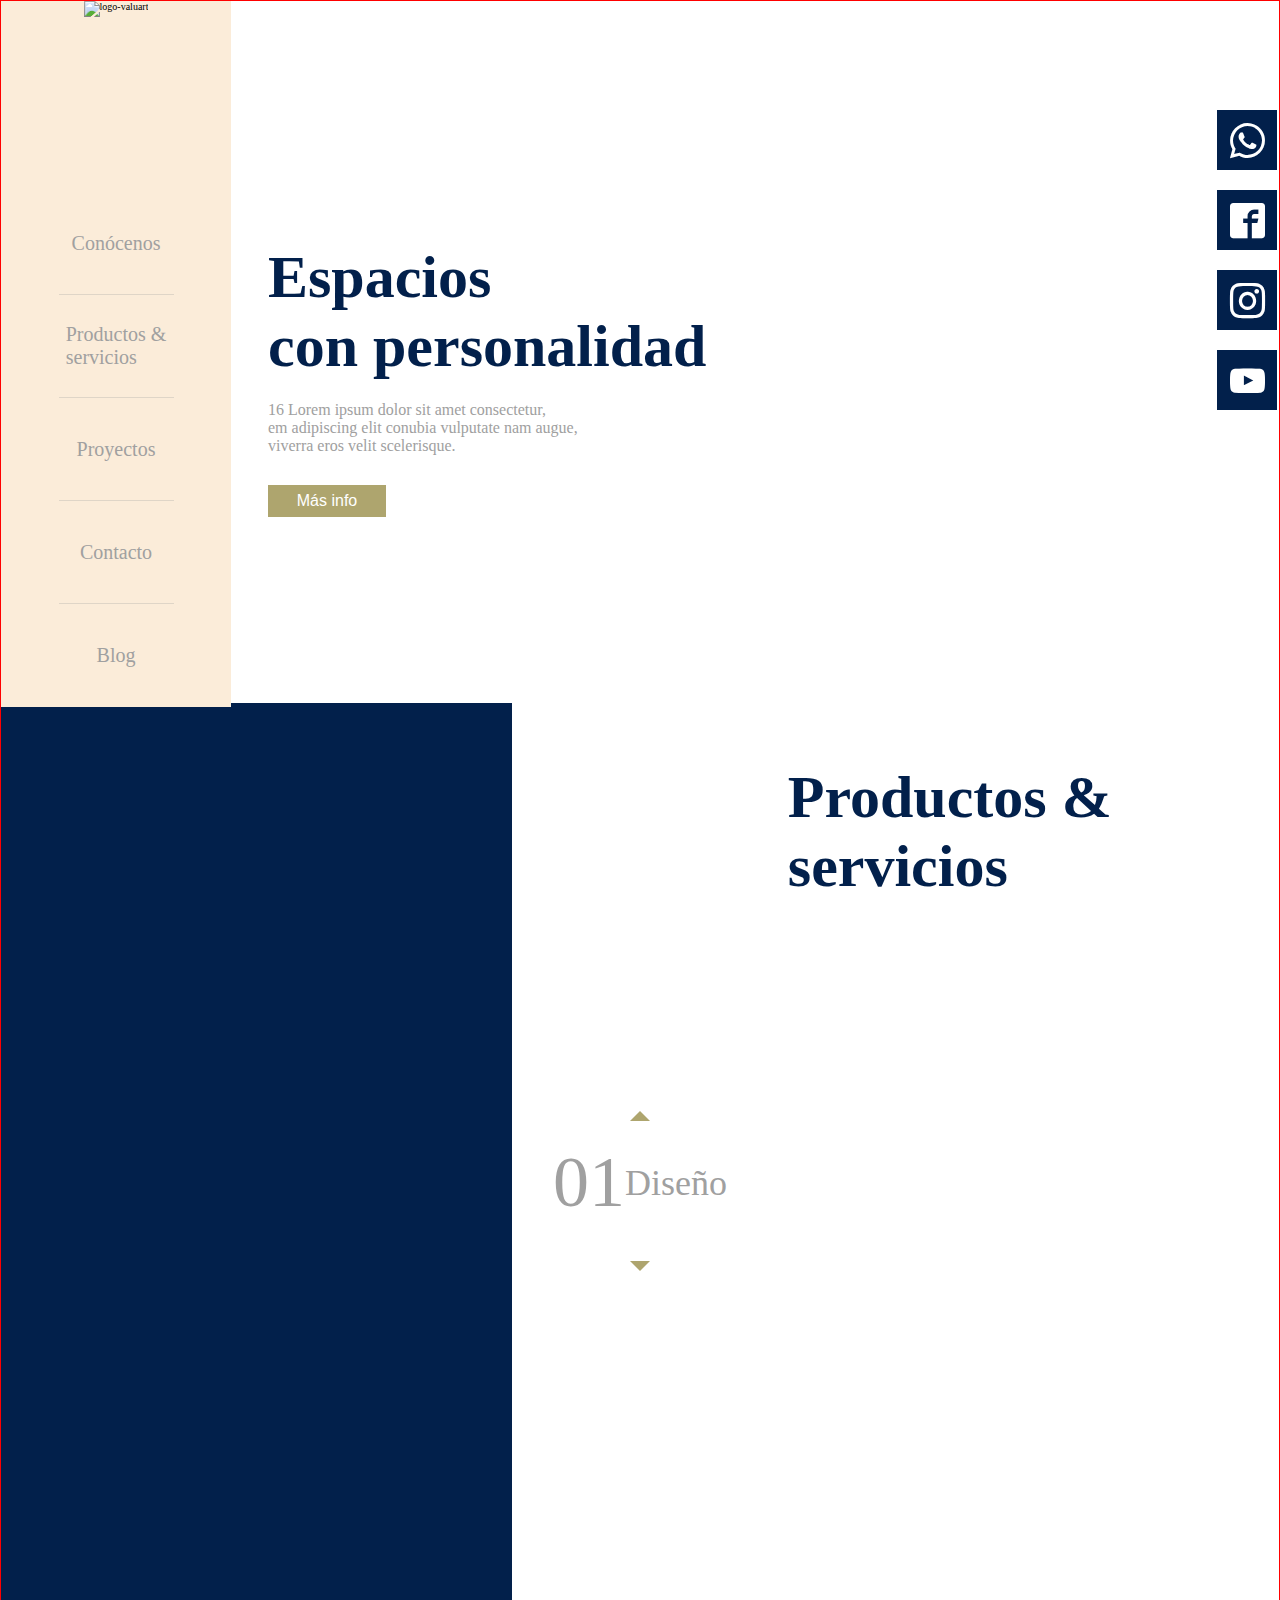
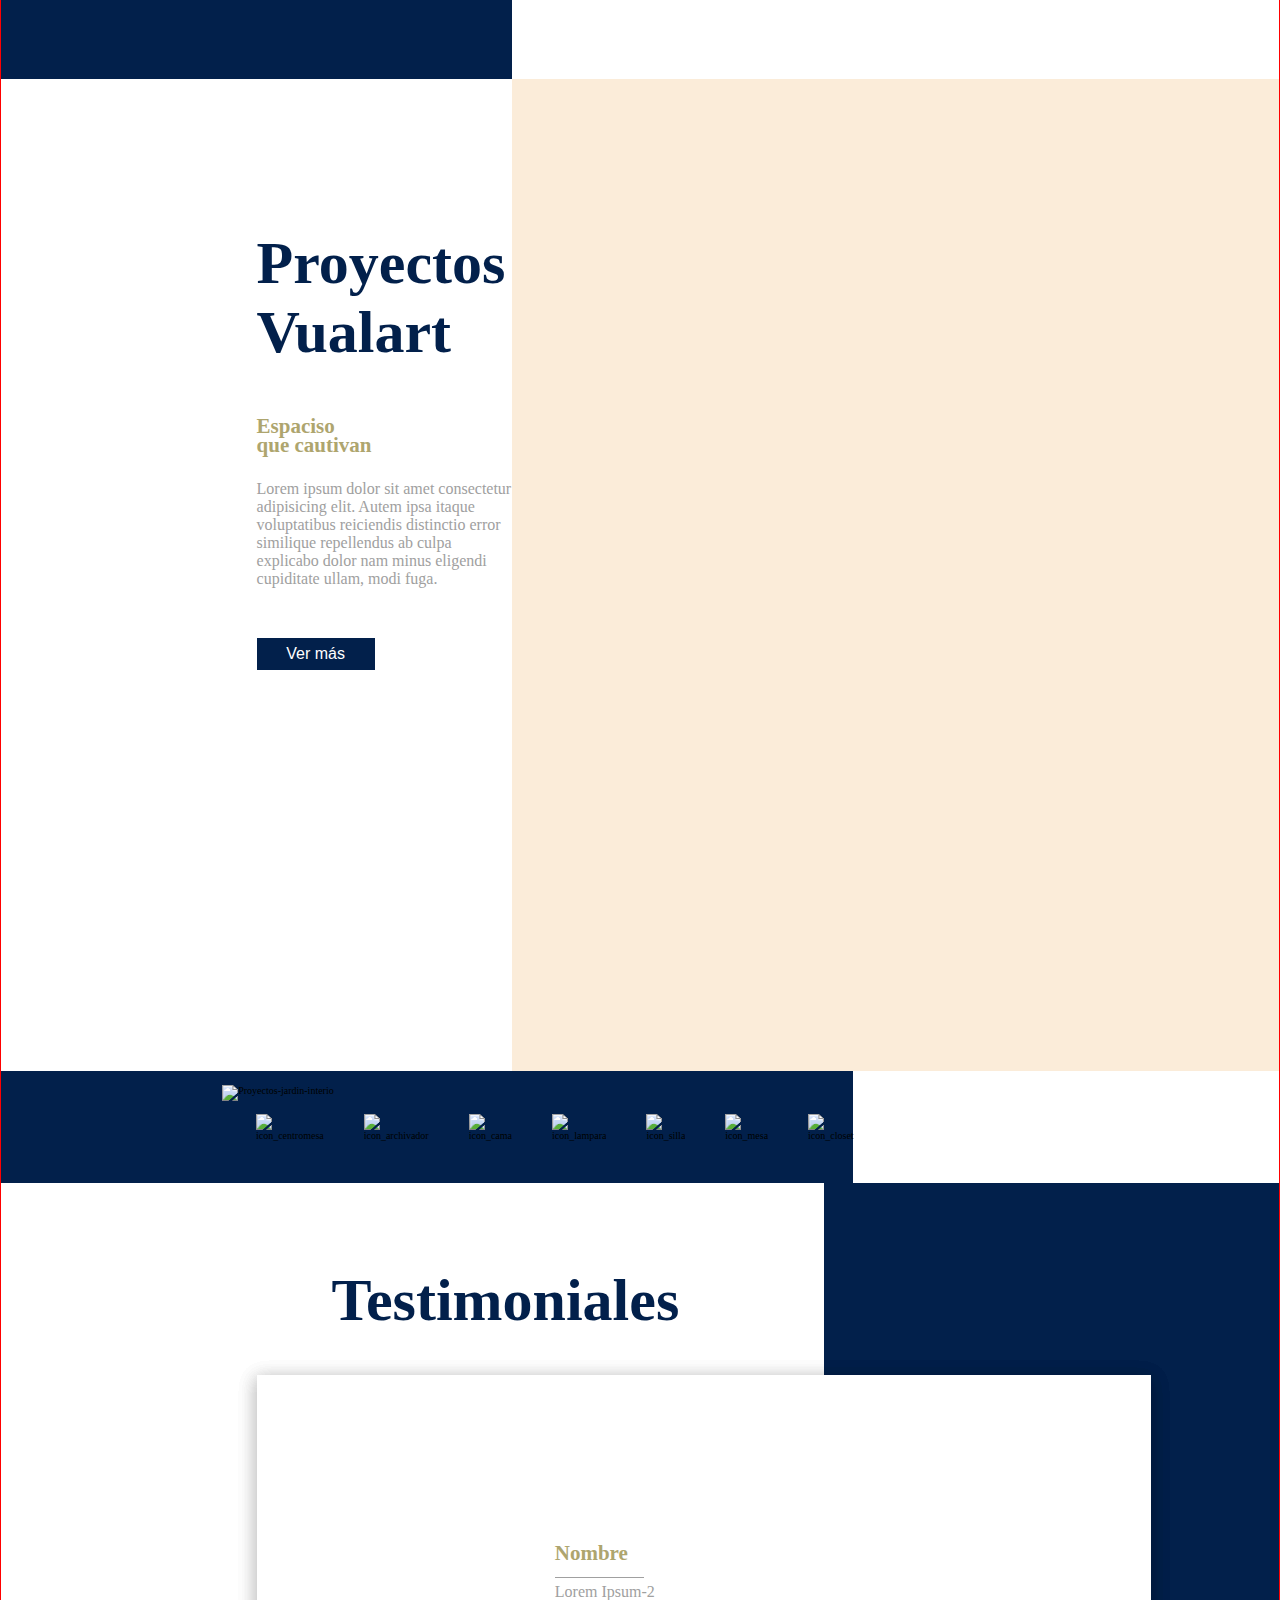
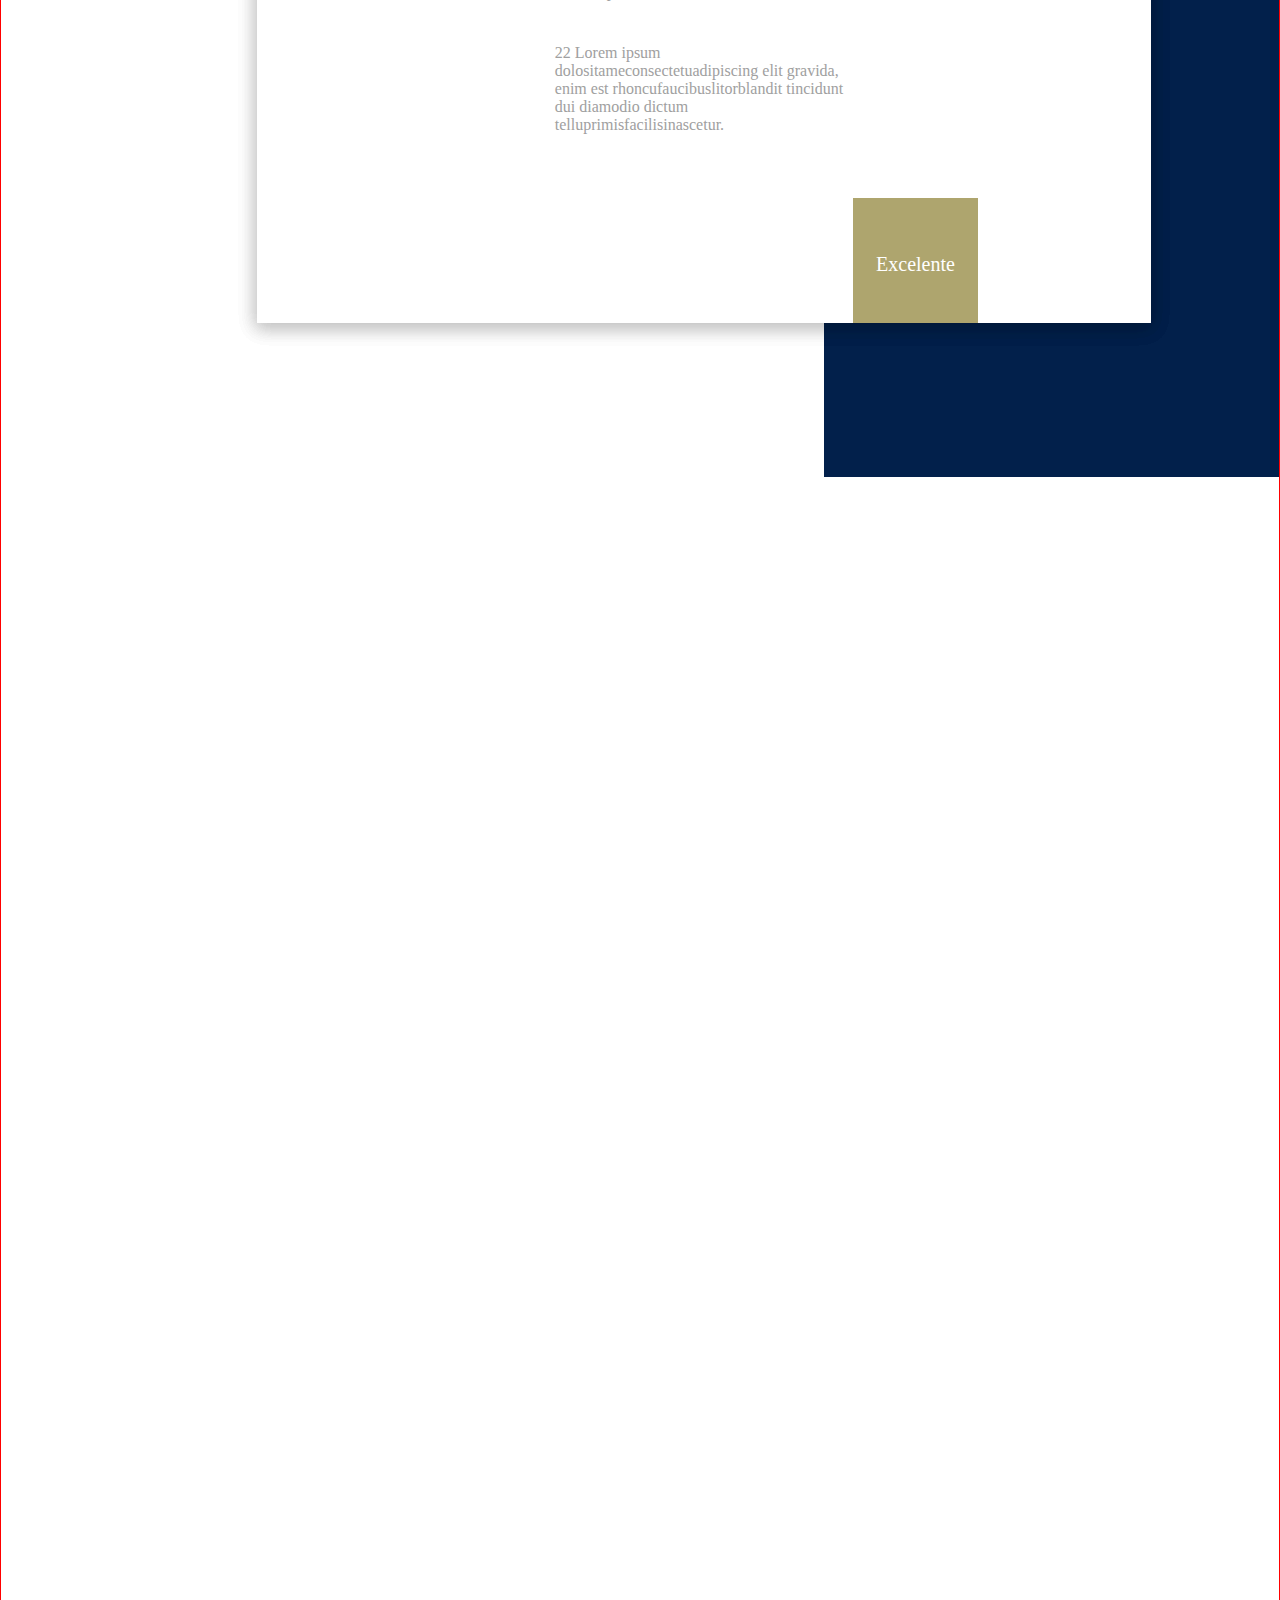
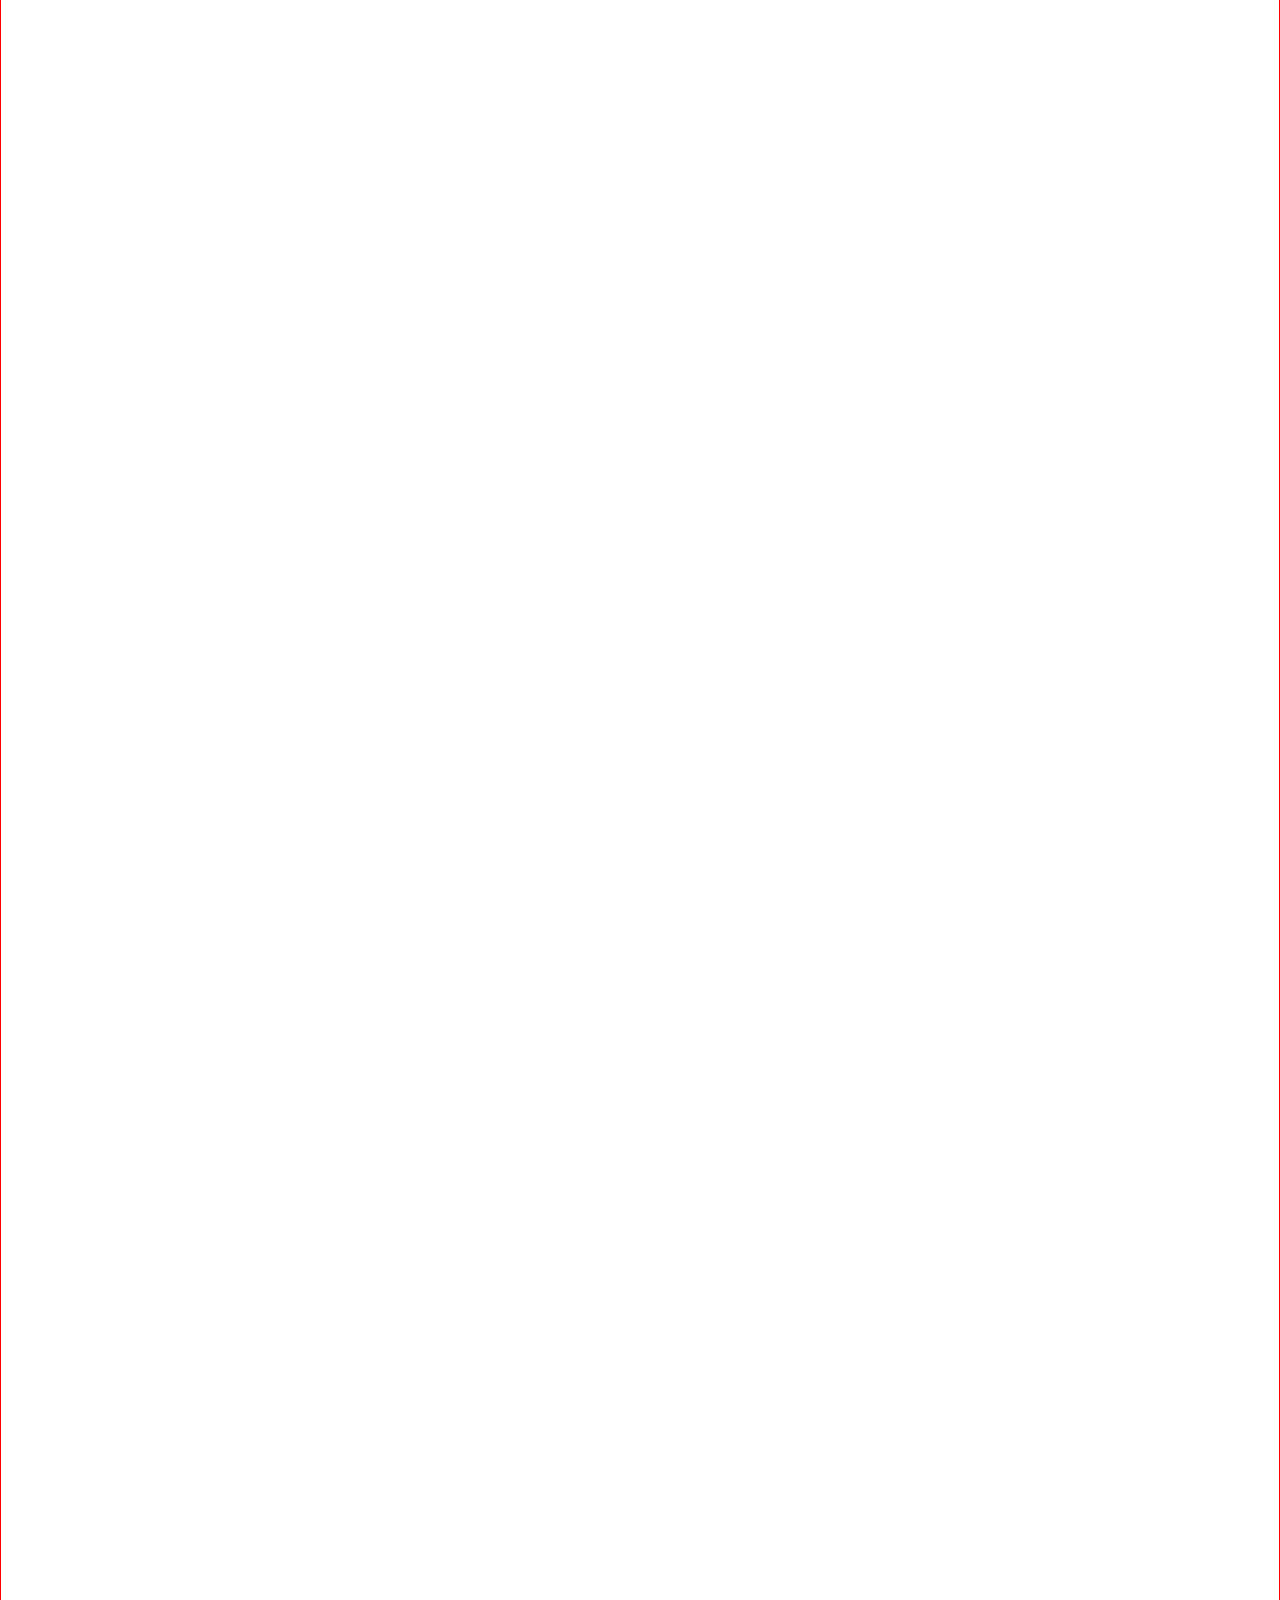
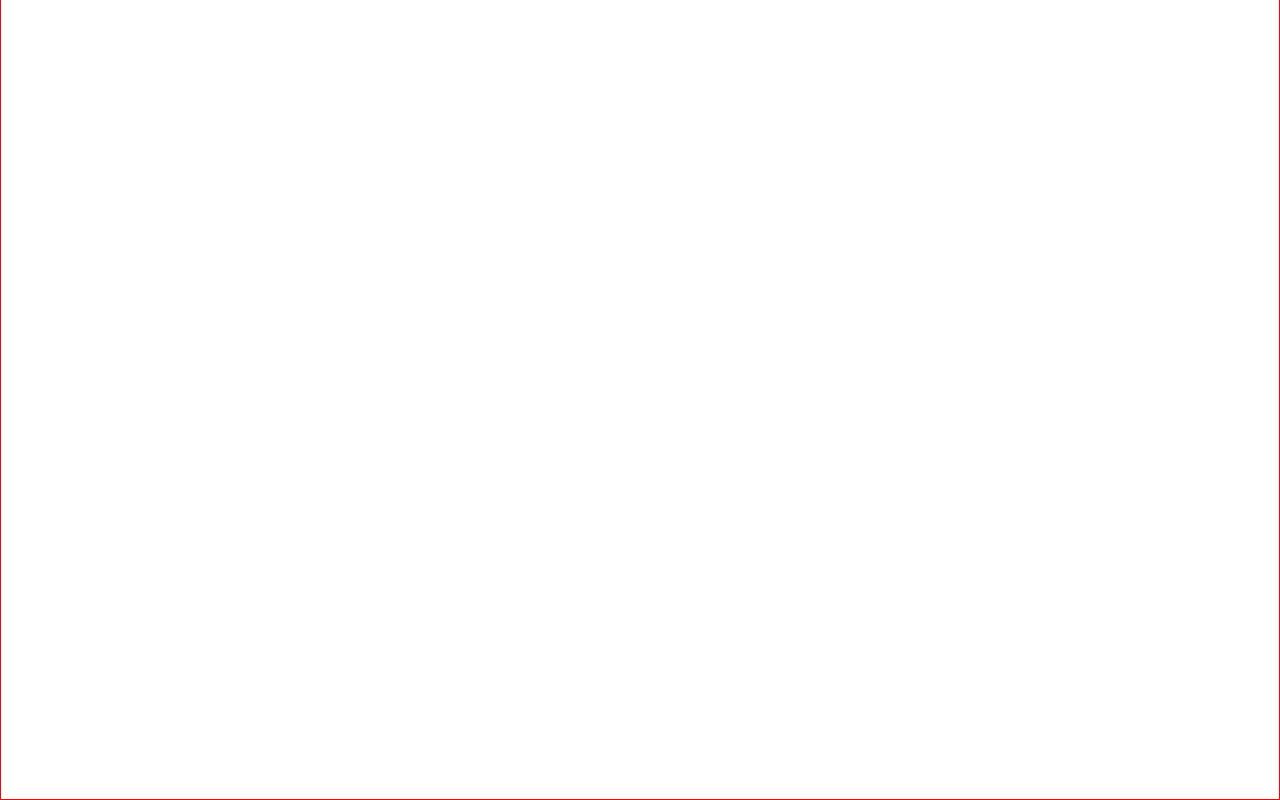
==== commit ee0b11b0: "Finalizada seccion testimonios" ====
--- a/html/index.html
+++ b/html/index.html
@@ -66,5 +66,36 @@
       </div>
       <div class="proyectos__caja-crema"><img src="../img/Proyectos-jardin-interior.png" alt="Proyectos-jardin-interio"></div>
     </section>
+    <section class="icons">
+      <div class="icons__containers"><img src="../img/icon_centromesa.svg" alt="icon_centromesa"><img src="../img/icon_archivador.svg" alt="icon_archivador"><img src="../img/icon_cama.svg" alt="icon_cama"><img src="../img/icon_lampara.svg" alt="icon_lampara"><img src="../img/icon_silla.svg" alt="icon_silla"><img src="../img/icon_mesa.svg" alt="icon_mesa"><img src="../img/icon_closet.svg" alt="icon_closet"></div>
+    </section>
+    <section class="testimoniales">
+      <h1>Testimoniales</h1>
+      <div class="testimoniales__azul"></div>
+          <div class="testimoniales__testimonio"><img src="../img/cliente-3.png" alt="">
+            <h3>Nombre</h3>
+            <p class="subtitulo">Lorem Ipsum-2</p>
+            <p>22 Lorem ipsum dolositameconsectetuadipiscing elit gravida, enim est rhoncufaucibuslitorblandit tincidunt dui diamodio dictum telluprimisfacilisinascetur.</p>
+            <div class="testimoniales__caja">
+              <p class="caja-excelente">Excelente</p>
+            </div>
+          </div>
+          <div class="testimoniales__testimonio"><img src="../img/cliente-3.png" alt="">
+            <h3>Nombre</h3>
+            <p class="subtitulo">Lorem Ipsum-2</p>
+            <p>Lorem</p>
+            <div class="testimoniales__caja">
+              <p class="caja-excelente">Excelente</p>
+            </div>
+          </div>
+          <div class="testimoniales__testimonio"><img src="../img/cliente-3.png" alt="">
+            <h3>Nombre</h3>
+            <p class="subtitulo">Lorem Ipsum-2</p>
+            <p>22 Lorem ipsum dolositameconsectetuadipiscing elit gravida, enim est rhoncufaucibuslitorblandit tincidunt dui diamodio dictum telluprimisfacilisinascetur.</p>
+            <div class="testimoniales__caja">
+              <p class="caja-excelente">Excelente</p>
+            </div>
+          </div>
+    </section>
   </body>
 </html>--- a/css/main.css
+++ b/css/main.css
@@ -65,7 +65,7 @@
 body {
   width: 100%;
   max-width: 1366px;
-  height: 400vh;
+  height: 800vh;
   margin: 0 auto;
   border: 1px solid red;
 }
@@ -167,6 +167,7 @@
   width: 100%;
   height: 70.2rem;
   position: relative;
+  overflow: hidden;
 }
 .banner__img {
   width: 100%;
@@ -328,5 +329,127 @@
   width: 135%;
   position: absolute;
   left: -290px;
-  top: 44%;
+  bottom: -3%;
+}
+
+.icons {
+  display: grid;
+  grid-template-columns: 1fr 3fr 2fr;
+  grid-template-rows: 1fr;
+  width: 100%;
+  height: 112px;
+}
+.icons__containers {
+  display: flex;
+  justify-content: center;
+  align-items: center;
+  grid-column-start: 1;
+  grid-column-end: 3;
+  grid-row-start: 1;
+  grid-row-end: 2;
+  background-color: #02204B;
+  padding-left: 30%;
+}
+.icons__containers img {
+  padding: 20px;
+}
+
+.testimoniales {
+  width: 100%;
+  height: 894px;
+  display: grid;
+  grid-template-columns: 1fr 3fr 2fr;
+  grid-template-rows: 2fr 5fr 1fr;
+  position: relative;
+}
+.testimoniales h1 {
+  position: relative;
+  left: 95%;
+  margin-top: 90px;
+  font-size: 6em;
+  line-height: 0.9em;
+  color: #02204B;
+}
+.testimoniales__azul {
+  width: 455px;
+  grid-column-end: 5;
+  grid-row-start: 1;
+  grid-row-end: 4;
+  background-color: #02204B;
+  background-image: url("../img/patron.svg");
+}
+.testimoniales__testimonio {
+  display: grid;
+  grid-template-columns: repeat(3, 1fr);
+  grid-template-rows: 2fr 3fr 1fr;
+  position: relative;
+  width: 70%;
+  height: 548px;
+  position: absolute;
+  margin: 15%;
+  margin-left: 20%;
+  background-color: white;
+  box-shadow: 0px 4px 18px 2px rgba(0, 0, 0, 0.1);
+  background-image: url("../img/Bg-Quotation-mark.svg");
+}
+.testimoniales__testimonio img {
+  width: 78%;
+  height: auto;
+  position: absolute;
+  bottom: 0;
+  left: -112px;
+}
+.testimoniales__testimonio h3 {
+  font-size: 21px;
+  line-height: 0.9em;
+  color: #AEA56E;
+  grid-column-start: 2;
+  grid-column-end: 3;
+  grid-row-start: 2;
+  grid-row-end: 3;
+}
+.testimoniales__testimonio .subtitulo {
+  font-size: 1.6rem;
+  color: #A0A0A0;
+  margin-top: 2rem;
+  padding: 10px 0;
+  grid-column-start: 2;
+  grid-column-end: 3;
+  grid-row-start: 2;
+  grid-row-end: 3;
+}
+.testimoniales__testimonio .subtitulo::before {
+  content: "";
+  display: flex;
+  flex-direction: column;
+  margin: 3px 0;
+  width: 30%;
+  height: 2px;
+  border-top: 1px solid #A0A0A0;
+}
+.testimoniales__testimonio p {
+  font-size: 1.6rem;
+  color: #A0A0A0;
+  margin-top: 10rem;
+  grid-column-start: 2;
+  grid-column-end: 3;
+  grid-row-start: 2;
+  grid-row-end: 3;
+}
+.testimoniales__testimonio .testimoniales__caja {
+  width: 125px;
+  height: 125px;
+  grid-column-start: 3;
+  grid-row-start: 3;
+  background-color: #AEA56E;
+}
+.testimoniales__testimonio .testimoniales__caja .caja-excelente {
+  position: relative;
+  top: -45px;
+  display: flex;
+  flex-direction: column;
+  justify-items: center;
+  align-items: center;
+  font-size: 2rem;
+  color: white;
 }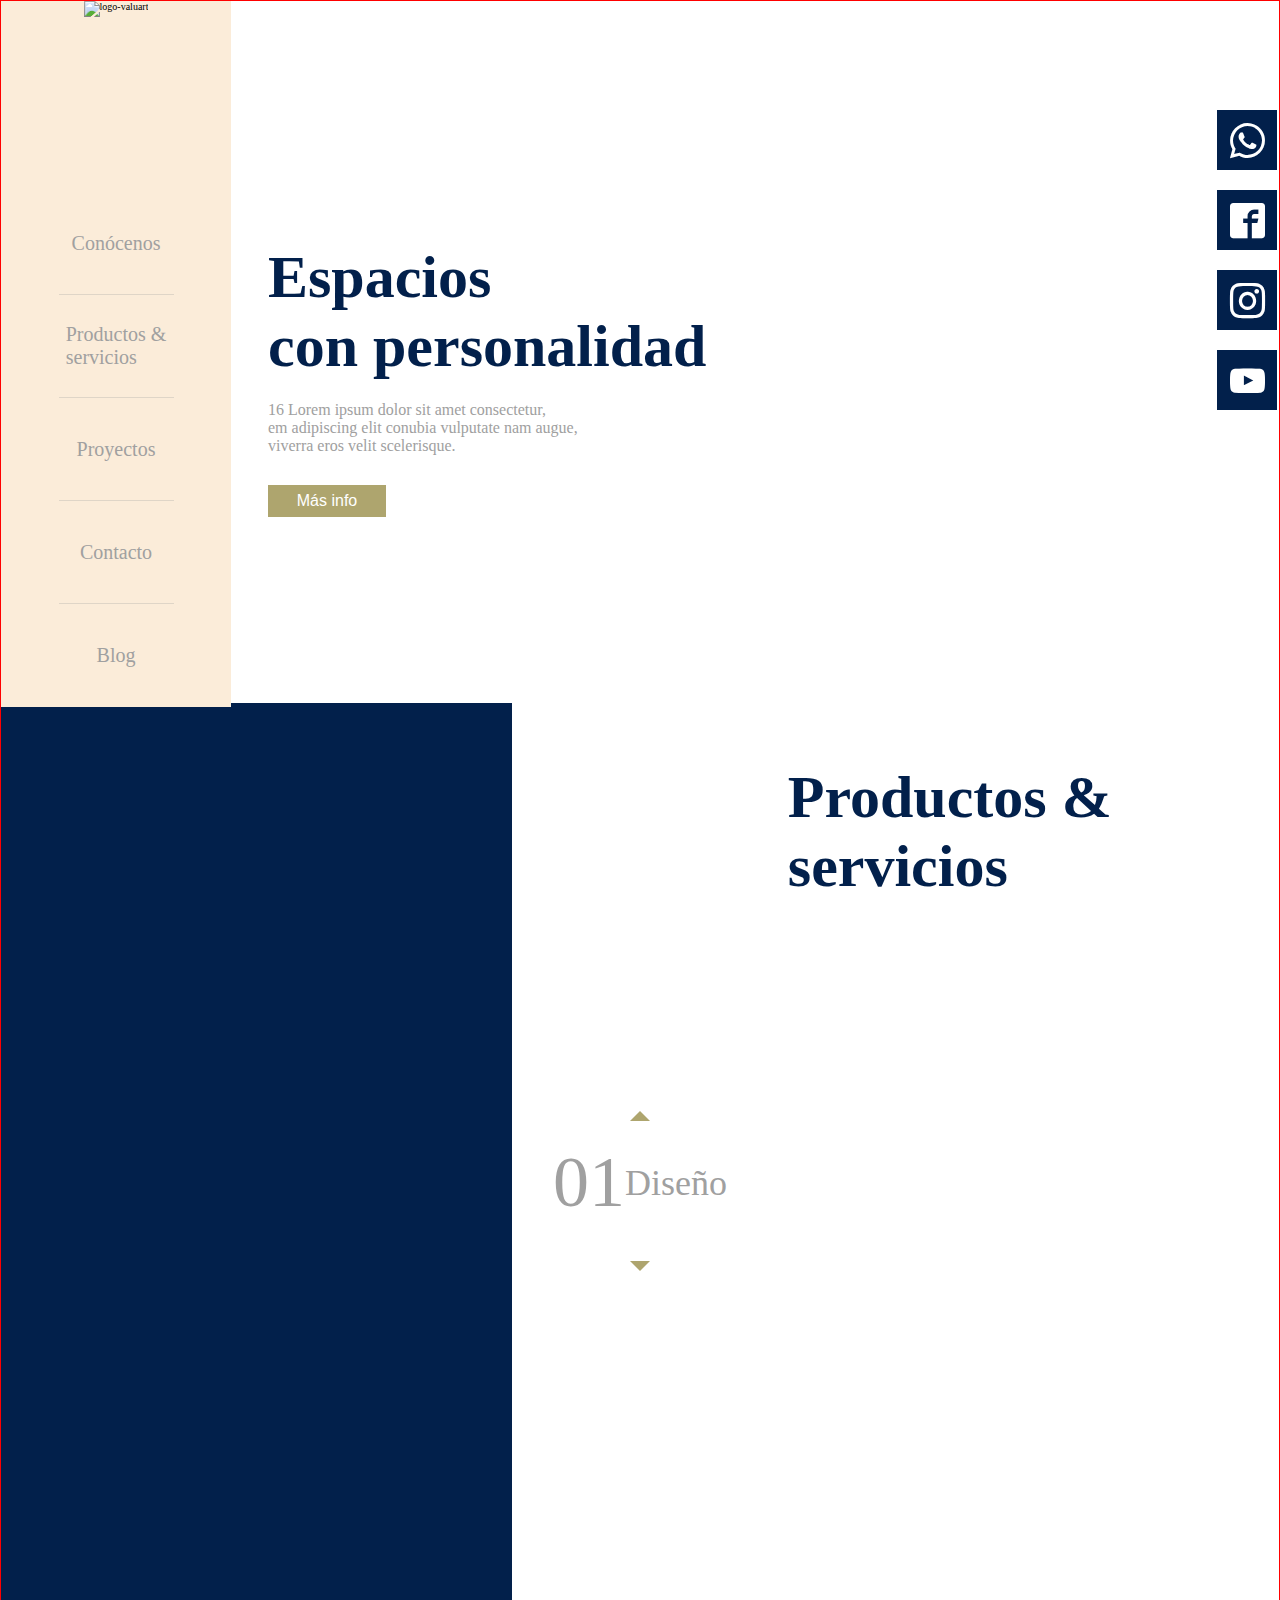
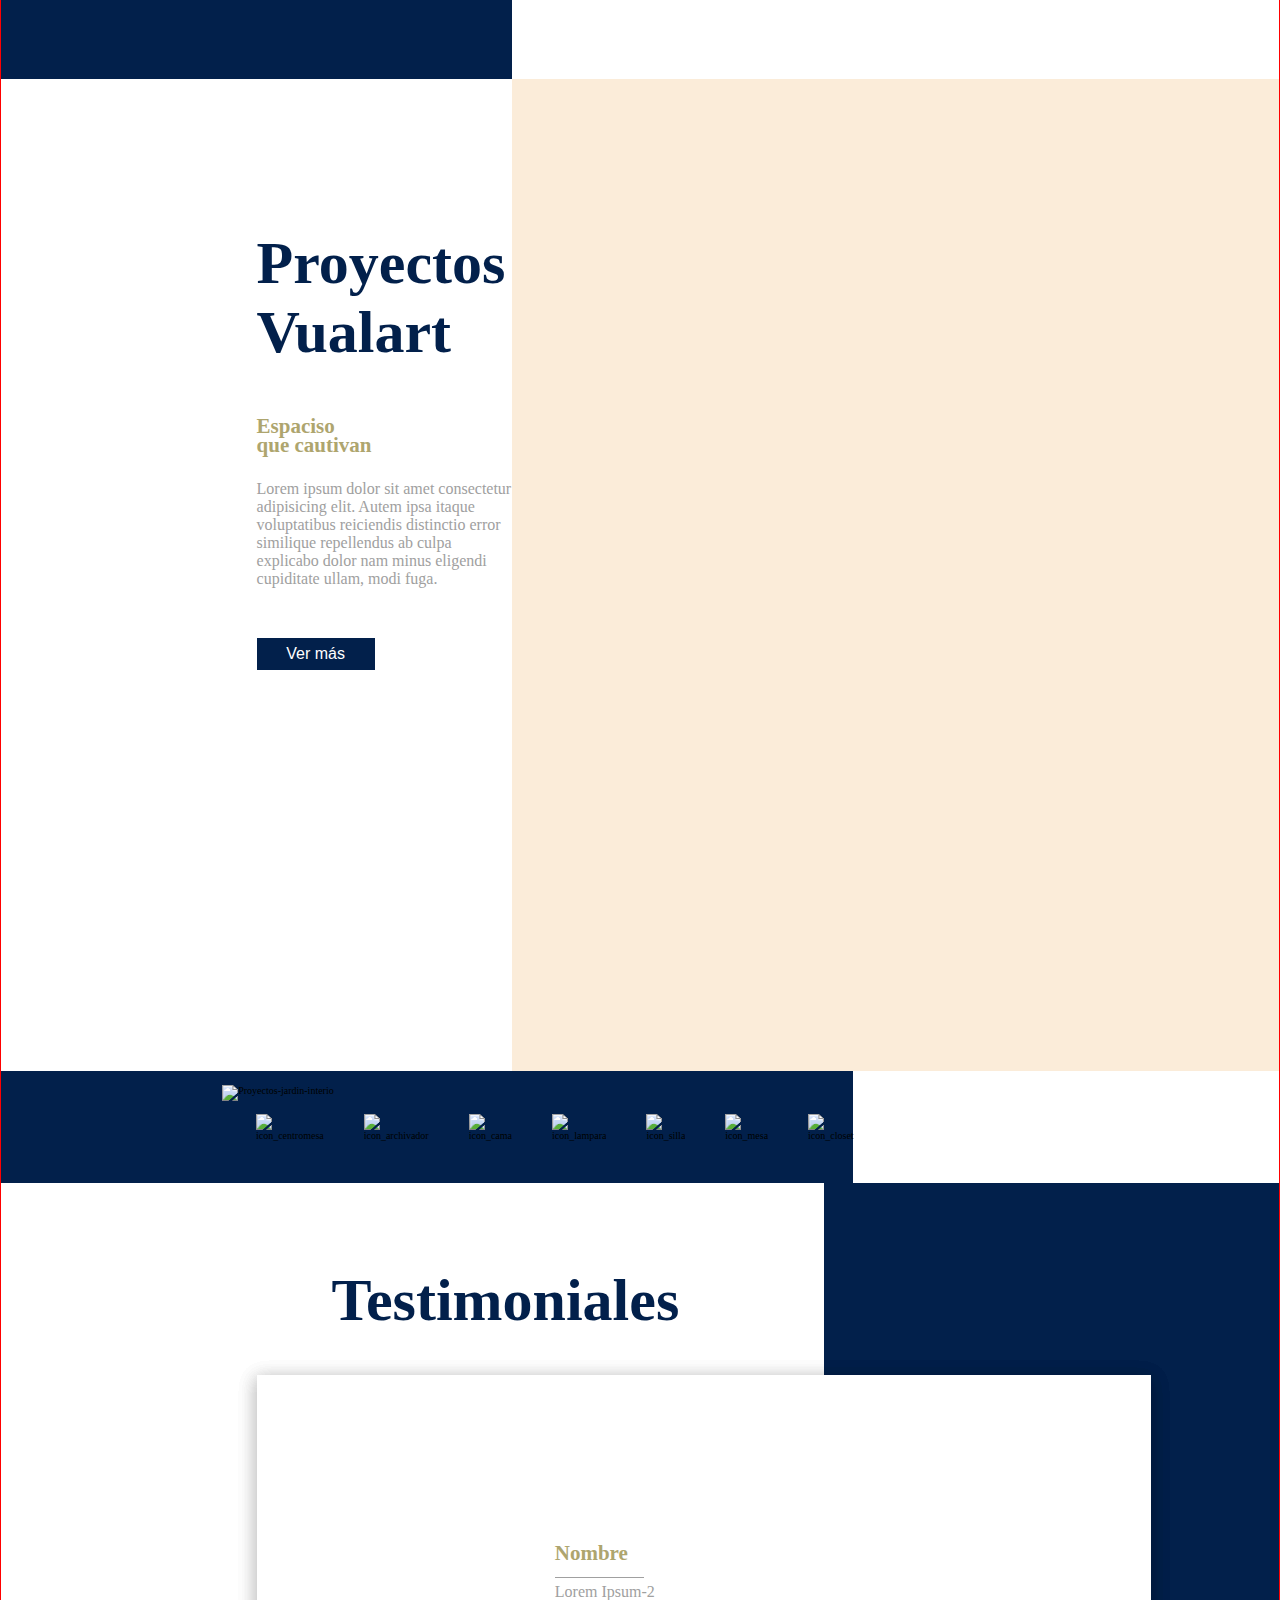
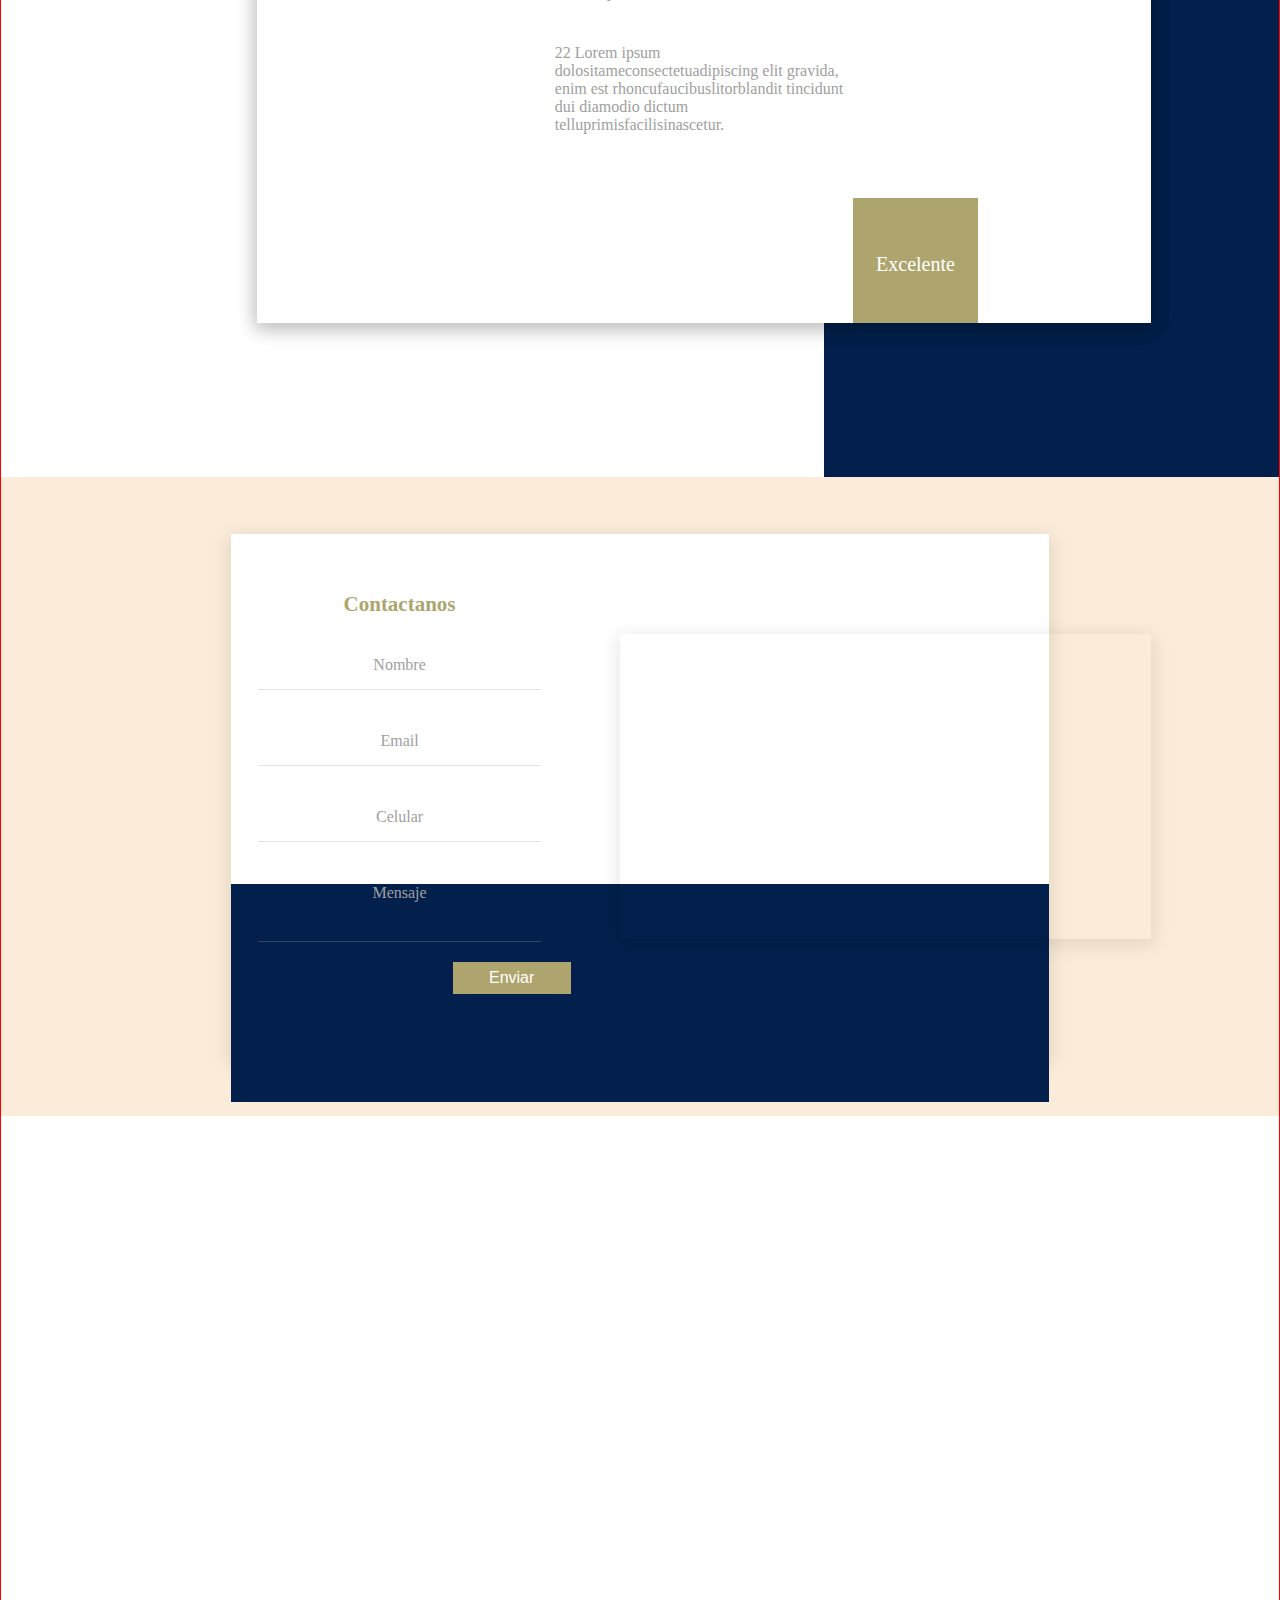
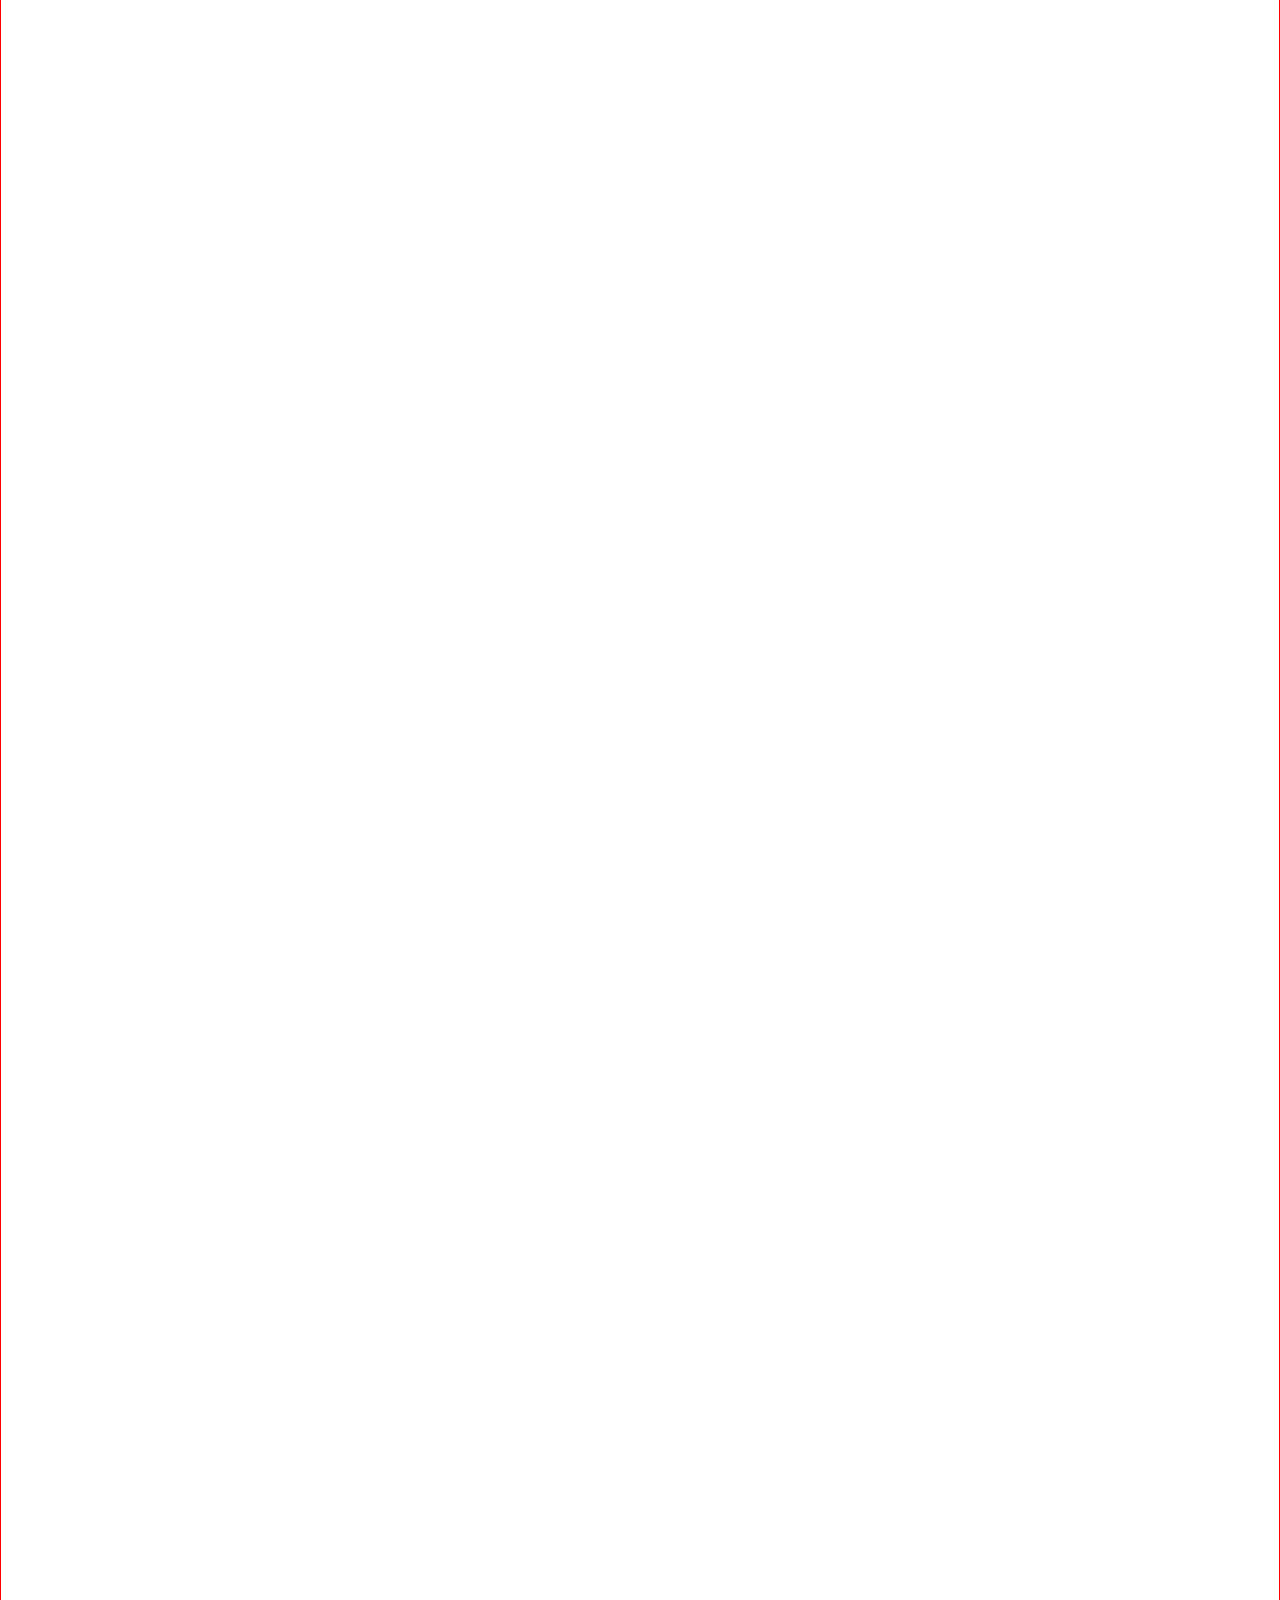
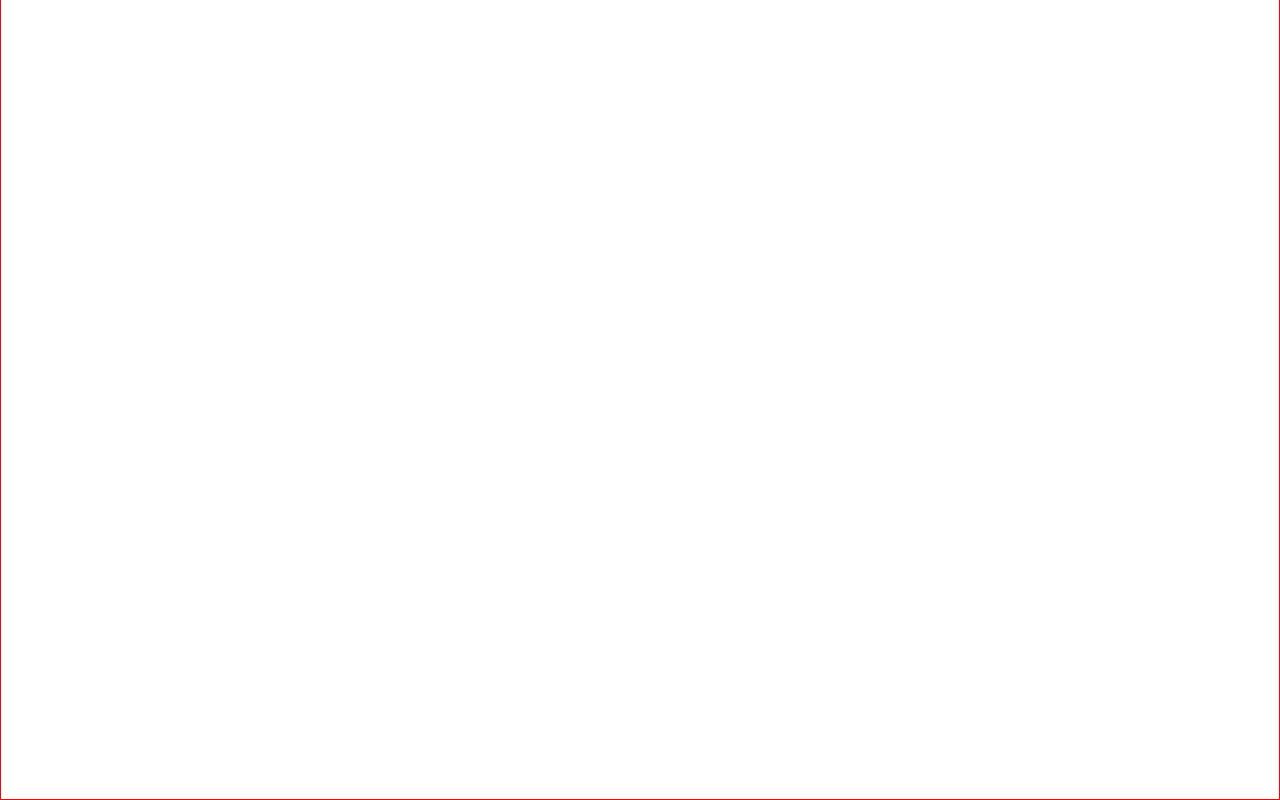
==== commit 019c7214: "inicio de resposive 1024px" ====
--- a/html/index.html
+++ b/html/index.html
@@ -97,5 +97,25 @@
             </div>
           </div>
     </section>
+    <section class="map">
+      <div class="map__from">
+        <div class="map__caja-azul"></div>
+        <form action="">
+          <h3>Contactanos</h3>
+          <label for="Nombre">Nombre</label>
+          <input type="text" id="Nombre">
+          <label for="Email">Email</label>
+          <input type="text" id="Email">
+          <label for="Cel">Celular</label>
+          <input type="phone" id="cel">
+          <label for="Mensaje">Mensaje</label>
+          <input class="mensaje" type="text" id="Mensaje">
+          <button>Enviar</button>
+        </form>
+        <div class="map__from-container">
+          <iframe src="https://www.google.com/maps/embed?pb=!1m18!1m12!1m3!1d3966.052084843188!2d-75.59231868478872!3d6.256869327940267!2m3!1f0!2f0!3f0!3m2!1i1024!2i768!4f13.1!3m3!1m2!1s0x8e44290e4f870f69%3A0xf57f97b59ef52c39!2sEstadio%20de%20F%C3%BAtbol%20Atanasio%20Girardot!5e0!3m2!1ses-419!2sco!4v1585336767691!5m2!1ses-419!2sco" width="513" height="305" frameborder="0" style="border:0;" allowfullscreen="" aria-hidden="false" tabindex="0"></iframe>
+        </div>
+      </div>
+    </section>
   </body>
 </html>--- a/css/main.css
+++ b/css/main.css
@@ -70,6 +70,13 @@
   border: 1px solid red;
 }
 
+@media (max-width: 1024px) {
+  body {
+    width: -webkit-fit-content;
+    width: -moz-fit-content;
+    width: fit-content;
+  }
+}
 .navegation {
   display: flex;
   flex-direction: column;
@@ -79,7 +86,7 @@
   justify-content: center;
   align-items: center;
   position: fixed;
-  z-index: 2;
+  z-index: 4;
 }
 .navegation__icon {
   display: flex;
@@ -118,6 +125,41 @@
   border-bottom: 0;
 }
 
+@media (max-width: 1024px) {
+  .navegation {
+    flex-direction: row;
+    width: 100%;
+    height: 100px;
+    top: 0;
+  }
+  .navegation__icon {
+    width: 20%;
+  }
+  .navegation__icon img {
+    width: 50%;
+  }
+  .navegation nav {
+    display: flex;
+    width: 100%;
+  }
+  .navegation nav ul {
+    display: flex;
+    width: 100%;
+  }
+  .navegation nav ul li {
+    width: 100%;
+    height: 100px;
+    flex-direction: row;
+    flex-wrap: nowrap;
+  }
+  .navegation nav ul li::after {
+    flex-direction: row;
+    border-bottom: 0;
+    height: 50%;
+    width: 0;
+    border-right: 1px solid rgba(160, 160, 160, 0.3);
+  }
+}
 .rrss {
   display: flex;
   flex-direction: column;
@@ -163,6 +205,13 @@
   color: white;
 }
 
+@media (max-width: 1024px) {
+  .rrss {
+    left: 94%;
+    top: 120px;
+    width: 60px;
+  }
+}
 .banner {
   width: 100%;
   height: 70.2rem;
@@ -204,6 +253,25 @@
   border: 0;
 }
 
+@media (max-width: 1024px) {
+  .banner__img {
+    right: 33%;
+  }
+  .banner__img img {
+    position: relative;
+  }
+  .banner h1 {
+    left: 3%;
+    font-size: 4.5rem;
+    line-height: 3.5rem;
+  }
+  .banner p {
+    left: 3%;
+  }
+  .banner__boton {
+    left: 3%;
+  }
+}
 .products {
   width: 100%;
   height: 97.6rem;
@@ -272,6 +340,28 @@
   object-fit: contain;
 }
 
+@media (max-width: 1024px) {
+  .products {
+    overflow: hidden;
+  }
+  .products__caja-azul {
+    display: none;
+  }
+  .products__caja-productos {
+    grid-column-start: 1;
+    grid-column-end: 2;
+  }
+  .products__caja-img {
+    margin-left: 55px;
+    grid-column-start: 2;
+    grid-column-end: 4;
+  }
+  .products__caja-img h1 {
+    font-size: 4.5rem;
+    line-height: 3.5rem;
+    padding: 25%;
+  }
+}
 .proyectos {
   display: grid;
   position: relative;
@@ -332,6 +422,128 @@
   bottom: -3%;
 }
 
+@media (max-width: 1024px) {
+  .proyectos {
+    display: grid;
+    position: relative;
+    grid-template-columns: 1fr 1fr 3fr;
+    grid-template-rows: repeat(3, 1fr);
+    width: 100%;
+    height: 992px;
+  }
+
+  .proyectos__contenido {
+    grid-column-start: 1;
+    grid-column-end: 2;
+  }
+
+  .proyectos__contenido > h1 {
+    font-size: 4.5rem;
+    list-style: 3.5rem;
+    padding-left: 30px;
+  }
+
+  .proyectos__contenido > h3,
+.proyectos__contenido > p,
+.proyectos__contenido > button {
+    margin-left: 30px;
+  }
+}
+@media (max-width: 1024px) {
+  .proyectos {
+    display: grid;
+    position: relative;
+    grid-template-columns: 1fr 1fr 3fr;
+    grid-template-rows: repeat(3, 1fr);
+    width: 100%;
+    height: 992px;
+  }
+  .proyectos__contenido {
+    grid-column-start: 2;
+    grid-column-end: 3;
+    grid-row-start: 1;
+    grid-row-end: 3;
+  }
+  .proyectos__contenido h1 {
+    width: 100%;
+    font-size: 6em;
+    position: relative;
+    padding-top: 150px;
+    color: #02204B;
+  }
+  .proyectos__contenido h3 {
+    font-size: 21px;
+    line-height: 0.9em;
+    color: #AEA56E;
+    margin-top: 50px;
+  }
+  .proyectos__contenido p {
+    margin-top: 25px;
+    font-size: 1.6rem;
+    color: #A0A0A0;
+  }
+  .proyectos__contenido button {
+    position: relative;
+    margin-top: 50px;
+    z-index: 3;
+    cursor: pointer;
+    width: 118px;
+    height: 32px;
+    font-size: 1.6rem;
+    background-color: #02204B;
+    color: white;
+    border: 0;
+  }
+  .proyectos__caja-crema {
+    position: relative;
+    grid-column-start: 3;
+    grid-column-end: 4;
+    grid-row-start: 1;
+    grid-row-end: 4;
+    background-color: #FBECD9;
+    background-image: url("../img/patron.svg");
+  }
+  .proyectos__caja-crema img {
+    width: 135%;
+    position: absolute;
+    left: -290px;
+    bottom: -3%;
+  }
+}
+@media (max-width: 1024px) {
+  .proyectos {
+    display: grid;
+    position: relative;
+    grid-template-columns: 1fr 1fr 3fr;
+    grid-template-rows: repeat(3, 1fr);
+    width: 100%;
+    height: 700px;
+  }
+
+  .proyectos__contenido {
+    grid-column-start: 1;
+    grid-column-end: 2;
+  }
+
+  .proyectos__contenido > h1 {
+    font-size: 4.5rem;
+    list-style: 3.5rem;
+    padding-left: 30px;
+  }
+
+  .proyectos__contenido > h3,
+.proyectos__contenido > p,
+.proyectos__contenido > button {
+    margin-left: 30px;
+  }
+
+  .proyectos__caja-crema img {
+    width: 119%;
+    position: absolute;
+    left: -156px;
+    bottom: 25%;
+  }
+}
 .icons {
   display: grid;
   grid-template-columns: 1fr 3fr 2fr;
@@ -354,6 +566,13 @@
   padding: 20px;
 }
 
+@media (max-width: 1024px) {
+  .icons__containers {
+    grid-column-start: 1;
+    grid-column-end: 4;
+    padding-left: 0%;
+  }
+}
 .testimoniales {
   width: 100%;
   height: 894px;
@@ -452,4 +671,117 @@
   align-items: center;
   font-size: 2rem;
   color: white;
+}
+
+@media (max-width: 1024px) {
+  .testimoniales h1 {
+    position: relative;
+    left: 30%;
+  }
+  .testimoniales__testimonio {
+    width: 90%;
+    margin: 3%;
+    margin-top: 190px;
+    background-size: 100%;
+  }
+}
+.map {
+  width: 100%;
+  height: 639px;
+  display: flex;
+  align-items: center;
+  justify-content: center;
+  background-color: #FBECD9;
+  background-image: url("../img/patron.svg");
+}
+.map__from {
+  width: 64%;
+  height: 525px;
+  display: grid;
+  background-color: white;
+  grid-template-columns: 1fr 1fr;
+  grid-template-rows: 1fr 1fr 1fr;
+  box-shadow: 0px 4px 18px 2px rgba(0, 0, 0, 0.1);
+}
+.map__from .map__caja-azul {
+  width: 100%;
+  height: 218px;
+  background-color: #02204B;
+  grid-row-start: 3;
+  grid-column-start: 1;
+  grid-column-end: 3;
+}
+.map__from form {
+  display: block;
+  position: absolute;
+  max-width: 315px;
+  height: 438px;
+  align-items: center;
+  justify-items: center;
+  padding-left: 80px;
+  padding-top: 61px;
+}
+.map__from form h3 {
+  font-size: 21px;
+  line-height: 0.9em;
+  color: #AEA56E;
+}
+.map__from form label {
+  display: block;
+  font-size: 1.6rem;
+  color: #A0A0A0;
+  margin-top: 42px;
+}
+.map__from form input {
+  display: block;
+  width: 160%;
+  border: 0;
+  border-bottom: 1px solid rgba(160, 160, 160, 0.3);
+  background-color: rgba(255, 255, 255, 0);
+}
+.map__from form .mensaje {
+  height: 40px;
+}
+.map__from form button {
+  margin-left: 80%;
+  margin-top: 20px;
+  width: 118px;
+  height: 32px;
+  font-size: 1.6rem;
+  background-color: #AEA56E;
+  color: white;
+  border: 0;
+}
+.map__from .map__from-container {
+  position: relative;
+  height: 350px;
+  left: 95%;
+  top: 100px;
+}
+.map__from .map__from-container iframe {
+  position: absolute;
+  width: 130%;
+  left: 0;
+  top: 0;
+  box-shadow: 0px 4px 18px 2px rgba(0, 0, 0, 0.1);
+}
+
+@media (max-width: 1024px) {
+  .map__from {
+    width: 80%;
+    height: 525px;
+    display: grid;
+    background-color: white;
+    grid-template-columns: 1fr 1fr;
+    grid-template-rows: 1fr 1fr 1fr;
+  }
+  .map__from .map__from-container {
+    width: 100%;
+    left: 93%;
+    top: 72px;
+  }
+  .map__from .map__from-container iframe {
+    width: 100%;
+    height: 350px;
+  }
 }